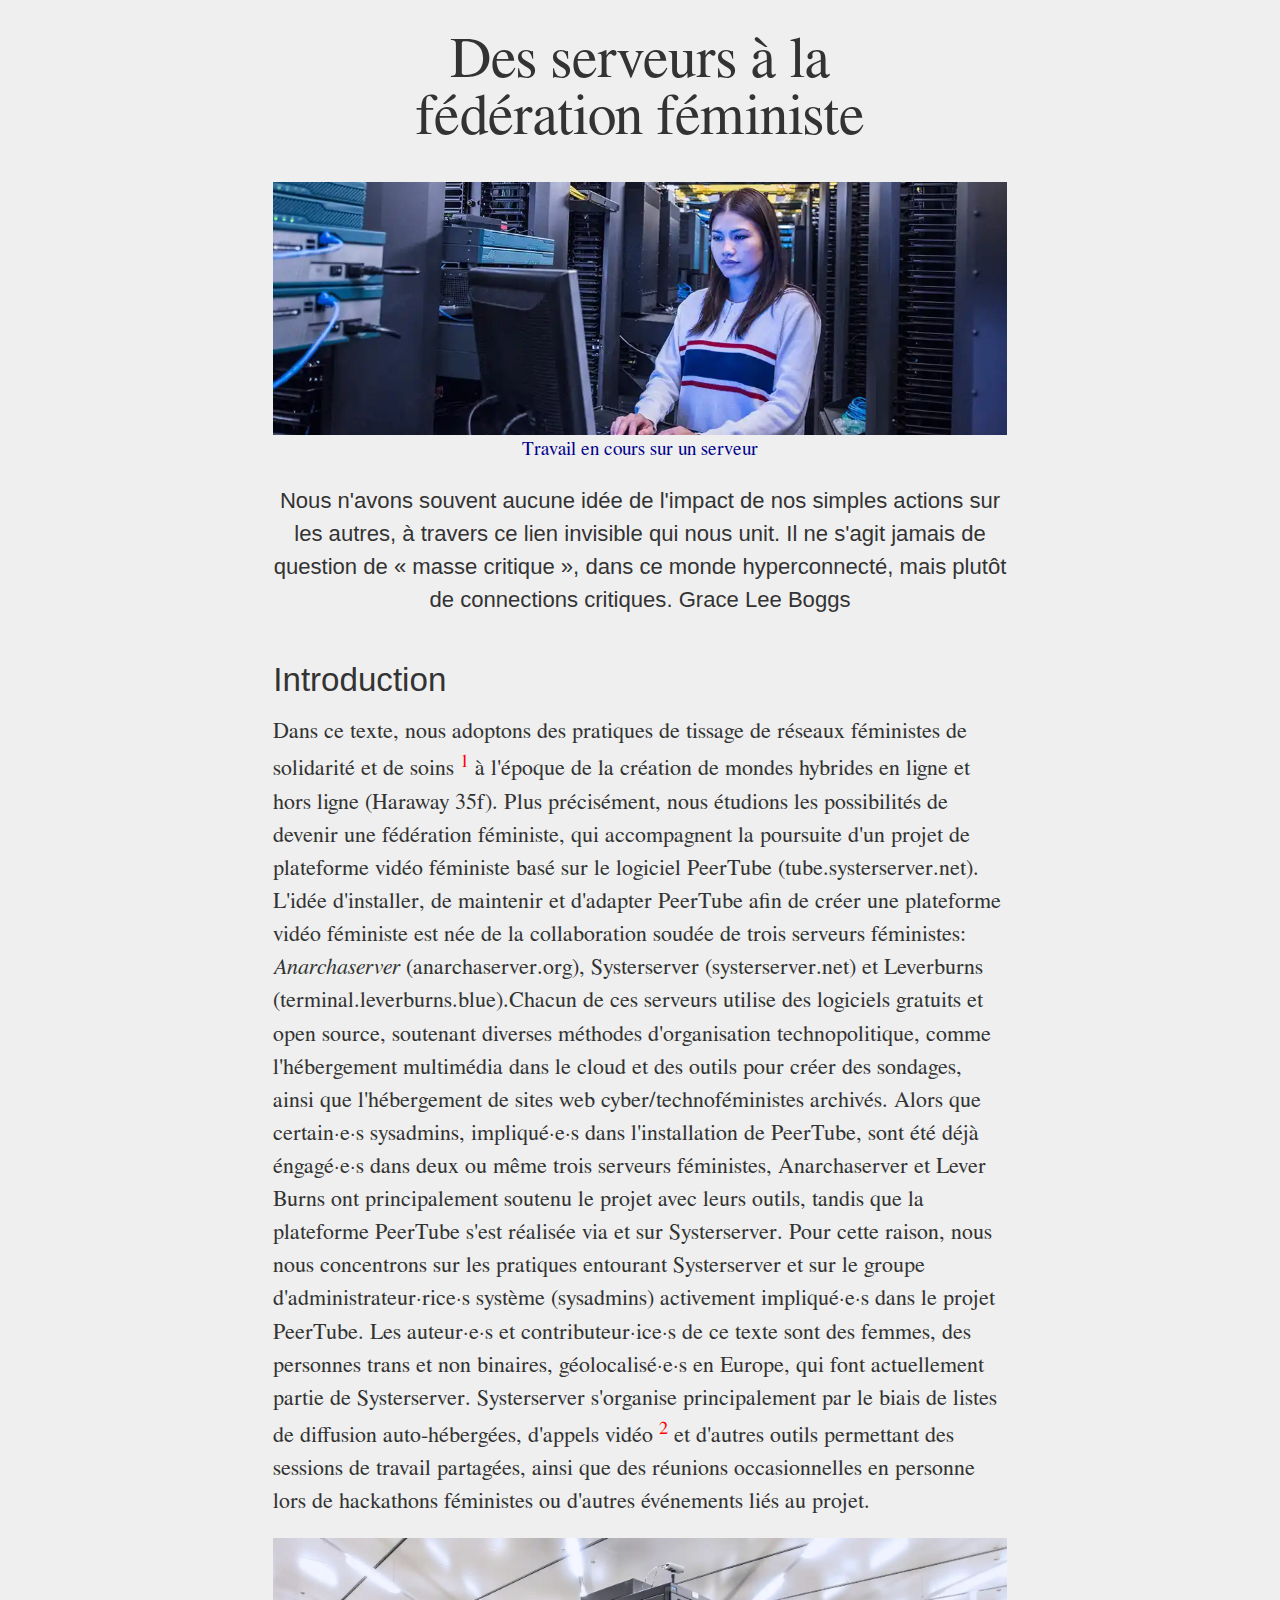
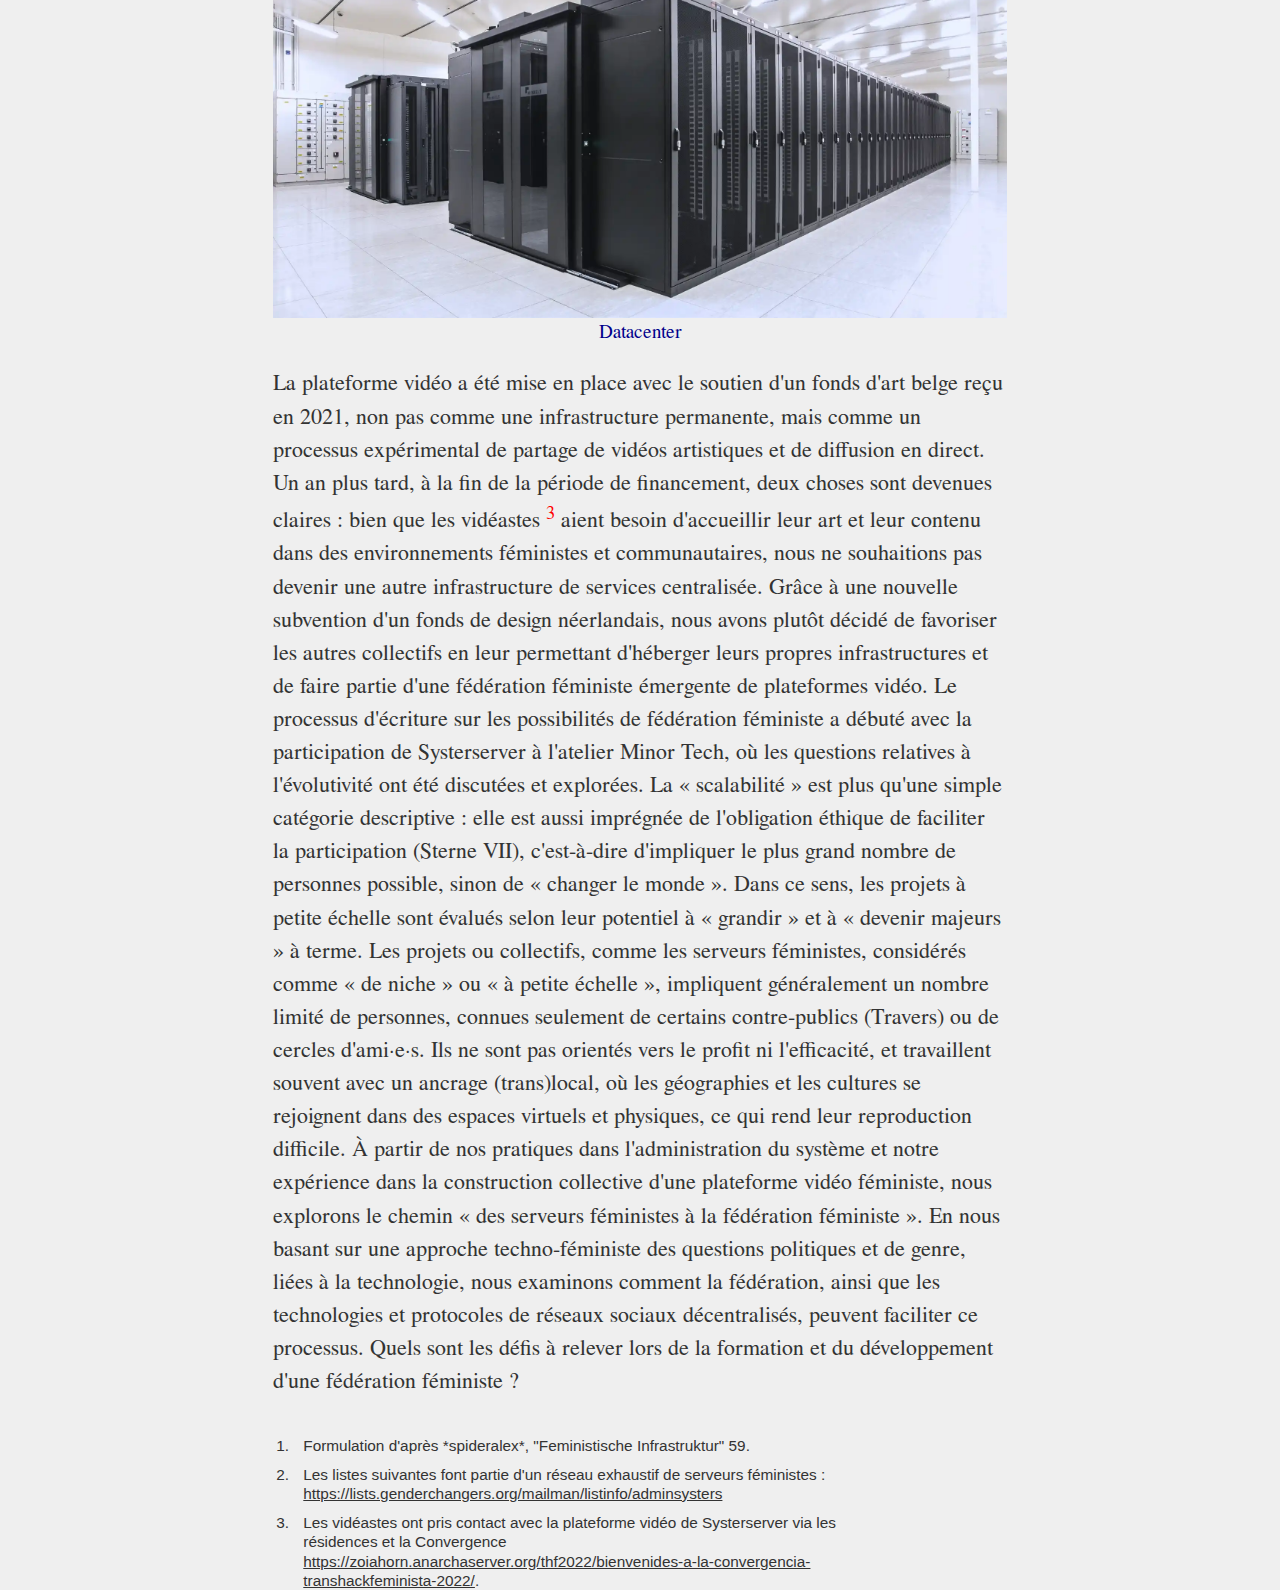
==== prenom_nom/index.html @ 923a3d10 "clean" ====
<!doctype html>
<html lang="fr">
<head>
    <meta charset="UTF-8">
    <meta http-equiv="X-UA-Compatible" content="IE=edge" />
    <meta name="viewport" content="width=device-width, initial-scale=1">
    <meta name="robots" content="index, follow" />
    <meta name="author" content="Author Name" />
    <meta name="description" content="This a boilerplate HTML template" />
    <meta name="keywords" content="boilerplate, html, website, development" />
    <title>Titre de mon mémoire</title>
    <link rel="stylesheet" href="assets/css/reset.css" />
    <link rel="stylesheet" href="assets/css/fonts.css" />
    <link rel="stylesheet" href="assets/css/style.css" />
    <link rel="stylesheet" href="assets/css/print.css" />
</head>
<body>

  <main id="main" role="main" class="container">
      <section id="header" class="header">
          <h1>Des serveurs  à la fédération féministe</h1>
          <figure>
              <img src="images/datacenter.webp" alt="Logo" />
              <figcaption>Travail en cours sur un serveur</figcaption>
          </figure>
          <p>
              Nous n'avons souvent aucune idée de l'impact de nos simples actions
              sur les autres, à travers ce lien invisible qui nous unit. Il ne s'agit
              jamais de question de « masse critique », dans ce monde hyperconnecté,
              mais plutôt de connections critiques. Grace Lee Boggs
          </p>
      </section>
      <section id="chapitre" class="chapitre">
          <h2>Introduction</h2>
          <p>Dans ce texte, nous adoptons des pratiques de tissage de réseaux
              féministes de solidarité et de soins <sup><a href="#fn:1">1</a></sup>
              à l'époque de la création de mondes hybrides en ligne et hors ligne
              (Haraway 35f). Plus précisément, nous étudions les possibilités de
              devenir une fédération féministe, qui accompagnent la poursuite d'un
              projet de plateforme vidéo féministe basé sur le logiciel PeerTube
              (tube.systerserver.net). L'idée d'installer, de maintenir et
              d'adapter PeerTube afin de créer une plateforme vidéo féministe est née
              de la collaboration soudée de trois serveurs féministes: <i>Anarchaserver</i>
              (anarchaserver.org), Systerserver (systerserver.net) et Leverburns
              (terminal.leverburns.blue).Chacun de ces serveurs utilise des logiciels
              gratuits et open source, soutenant diverses méthodes d'organisation
              technopolitique, comme l'hébergement multimédia dans le cloud et des
              outils pour créer des sondages, ainsi que l'hébergement de sites web
              cyber/technoféministes archivés. Alors que certain·e·s sysadmins,
              impliqué·e·s dans l'installation de PeerTube, sont été déjà éngagé·e·s
              dans deux ou même trois serveurs féministes, Anarchaserver et Lever
              Burns ont principalement soutenu le projet avec leurs outils, tandis que
              la plateforme PeerTube s'est réalisée via et sur Systerserver. Pour
              cette raison, nous nous concentrons sur les pratiques entourant
              Systerserver et sur le groupe d'administrateur·rice·s système
              (sysadmins) activement impliqué·e·s dans le projet PeerTube. Les
              auteur·e·s et contributeur·ice·s de ce texte sont des femmes, des
              personnes trans et non binaires, géolocalisé·e·s en Europe, qui font
              actuellement partie de Systerserver. Systerserver s'organise
              principalement par le biais de listes de diffusion auto-hébergées,
              d'appels vidéo <sup><a href="#fn:2">2</a></sup> et d'autres outils permettant des sessions de travail partagées, ainsi
              que des réunions occasionnelles en personne lors de hackathons
              féministes ou d'autres événements liés au projet.
          </p>
          <figure>
              <img src="images/datacenter2.webp" alt="Logo" />
              <figcaption>Datacenter</figcaption>
          </figure>
          <p>
              La plateforme vidéo a été mise en place avec le soutien d'un fonds d'art
              belge reçu en 2021, non pas comme une infrastructure permanente, mais
              comme un processus expérimental de partage de vidéos artistiques et de
              diffusion en direct. Un an plus tard, à la fin de la période de
              financement, deux choses sont devenues claires : bien que les vidéastes <sup><a href="#fn:3">3</a></sup>
              aient besoin d'accueillir leur art et leur contenu dans des
              environnements féministes et communautaires, nous ne souhaitions pas
              devenir une autre infrastructure de services centralisée. Grâce à une
              nouvelle subvention d'un fonds de design néerlandais, nous avons plutôt
              décidé de favoriser les autres collectifs en leur permettant d'héberger
              leurs propres infrastructures et de faire partie d'une fédération
              féministe émergente de plateformes vidéo. Le processus d'écriture sur
              les possibilités de fédération féministe a débuté avec la participation
              de Systerserver à l'atelier Minor Tech,
              où les questions relatives à l'évolutivité ont été discutées et
              explorées. La « scalabilité » est plus qu'une simple catégorie
              descriptive : elle est aussi imprégnée de l'obligation éthique de
              faciliter la participation (Sterne VII), c'est-à-dire d'impliquer le
              plus grand nombre de personnes possible, sinon de « changer le monde ».
              Dans ce sens, les projets à petite échelle sont évalués selon leur
              potentiel à « grandir » et à « devenir majeurs » à terme. Les projets ou
              collectifs, comme les serveurs féministes, considérés comme « de niche »
              ou « à petite échelle », impliquent généralement un nombre limité de
              personnes, connues seulement de certains contre-publics (Travers) ou de
              cercles d'ami·e·s. Ils ne sont pas orientés vers le profit ni
              l'efficacité, et travaillent souvent avec un ancrage (trans)local, où
              les géographies et les cultures se rejoignent dans des espaces virtuels
              et physiques, ce qui rend leur reproduction difficile. À partir de nos
              pratiques dans l'administration du système et notre expérience dans la
              construction collective d'une plateforme vidéo féministe, nous
              explorons le chemin « des serveurs féministes à la fédération féministe
              ». En nous basant sur une approche techno-féministe des questions
              politiques et de genre, liées à la technologie, nous examinons comment
              la fédération,
              ainsi que les technologies et protocoles de réseaux sociaux
              décentralisés, peuvent faciliter ce processus. Quels sont les défis à
              relever lors de la formation et du développement d'une fédération
              féministe ?
          </p>
      </section>
      <section id="notes" class="notes">
          <ol>
              <li id="fn:1">
                  <p>Formulation d'après *spideralex*, "Feministische Infrastruktur" 59.</p>
              </li>
              <li id="fn:2">
                  <p>Les listes suivantes font partie d'un réseau exhaustif de serveurs féministes : <a href="https://lists.genderchangers.org/mailman/listinfo/adminsysters" target="_blank">https://lists.genderchangers.org/mailman/listinfo/adminsysters</a>
                  </p>
              </li>
              <li id="fn:3">
                  <p>Les vidéastes ont pris contact avec la plateforme vidéo de Systerserver via les résidences et la Convergence <a href="https://zoiahorn.anarchaserver.org/thf2022/bienvenides-a-la-convergencia-transhackfeminista-2022/">https://zoiahorn.anarchaserver.org/thf2022/bienvenides-a-la-convergencia-transhackfeminista-2022/</a>.
                  </p>
              </li>
          </ol>
      </section>
  </main>

</body>
</html>
---- prenom_nom/assets/css/fonts.css ----
@font-face {
  font-family: FreeSerif;
  src: url("./fonts/FreeSerif.woff2") format('woff2');
  font-weight: normal;
}

@font-face {
  font-family: FreeSerif;
  src: url("./fonts/FreeSerifBold.woff2") format('woff2');
  font-weight: bold;
}

@font-face {
  font-family: FreeSerif;
  src: url("./fonts/FreeSerifItalic.woff2") format('woff2');
  font-weight: normal;
  font-style: italic;
}

@font-face {
  font-family: FreeSerif;
  src: url("./fonts/FreeSerifBoldItalic.woff2") format('woff2');
  font-weight: bold;
  font-style: italic;
}
---- prenom_nom/assets/css/style.css ----
@media screen {


    /* variables */
    :root {
        --padding: 1.5rem;
        --main-font-size: 1.2rem;
        --color-grey: #333;
        --color-light: #efefef;
        --color-text: var(--color-grey);
        --color-background: var(--color-light);
    }

    /* global */

    html {
        padding: var(--padding);
        margin: auto;
        color: var(--color-text);
        font-size: var(--main-font-size);
    }

    body {
        font-family: -apple-system, BlinkMacSystemFont, "Segoe UI", Roboto, Helvetica, Arial, sans-serif, "Apple Color Emoji", "Segoe UI Emoji", "Segoe UI Symbol";
        font-size: 115%;
        background-color: var(--color-background);
    }


    /* structure */
    .container {
        max-width: 60%;
        margin-left: auto;
        margin-right: auto;
    }

    /* images et légendes */
    .container figure {
        margin: 20px 0 20px 0;
    }

    .container figure figcaption {
        font-family: "FreeSerif", serif;
        font-size: 1rem;
        color: darkblue;
        text-align: center;
    }

    /* titre et résumé */
    .container .header {
        text-align: center;
        margin-bottom: 2rem;
    }

    .container .header h1 {
        font-family: "FreeSerif", serif;
        line-height: 1;
        font-size: 3rem;
        font-weight: normal;
        margin-bottom: 2rem;
    }

    /* corps du texte */
    .container .chapitre h2 {
        font-weight: normal;
        margin: 0 0 10px 0;
    }

    .container .chapitre p {
        font-family: "FreeSerif", serif;
    }

    .container .chapitre p i {
        font-style: italic;
    }

    .container .chapitre p strong {
        font-weight: bold;
    }

    .container .chapitre p sup {
        top: -0.5em;
    }

    .container .chapitre p sup a {
        color: red;
        text-decoration: none;
    }

    /* notes */
    .container .notes {
        margin: 2rem 0 0 0;
        width: 80%;
        font-size: 0.8rem;
        line-height: 1rem;
    }

    .container .notes ol {
        padding: 0 0 0 20px;
    }

    .container .notes ol li {
        padding: 0 0 0 10px;
        margin: 0 0 10px 0;
    }

    .container .notes ol li a {
        color: var(--color-text);
    }
}
---- prenom_nom/assets/css/print.css ----
@media print {

    /* règle pour la page */

    @page {
      margin: 20mm 10mm 20mm 10mm;
      size: 210mm 297mm;
    }

    @page {
        @top-center {
            content: "Des serveurs à la fédération féministe";
            height: 10mm;
            text-align: center;
            font-family: "FreeSerif";

        }

        @bottom-center {
            content: counter(page);
            height: 10mm;
            text-align: center;
            width: 10mm;
            font-family: "FreeSerif";
        }
    }

    /* global */

    html {
        padding: 0;
        margin: 0;
        font-size: 11pt;
        line-height: 1.5;
    }

    body {
        background-color: white;
        color: black;
        font-family: "FreeSerif";
        font-weight: normal;
    }

    /* général */

    #main {
        max-width: 100%;
    }

    #main figure {
        width: 100%;
        margin: 0;
        padding: 0;
    }

    #main figure figcaption {
        color: black;
        margin: 0 0 0 0;
        font-size: 9pt;
        text-align: center;
    }

    #main figure img {
        width: 100%;
    }

    /* header */

    #header {
        width: 100%;
        margin-top: 20mm;
        page-break-after: always;
    }

    #header h1 {
        font-size: 40pt;
        line-height: 0.9;
        font-weight: normal;
    }

    #header p {
        text-align: left;
        font-size: 25pt;
        line-height: 1.3;
        margin: 5mm 0 0 0;
        padding: 0;
    }

    /* chapitre */

    #chapitre h2  {
        font-size: 15pt;
        font-weight: normal;
        text-transform: uppercase;
        margin: 0 0 5mm 0;
    }

    #chapitre p {
        font-size: 13pt;
        line-height: 1.3;
        margin: 0;
        padding: 0;
    }

    #chapitre figure {
        margin: 10mm 0 10mm 0;
    }

    #chapitre sup {
        font-size: 8pt;
    }

    #chapitre sup a {
        color: black;
        text-decoration: none;
    }

    /* notes */

    #notes {
        margin: 10mm 0 10mm 0;
        padding: 0;
        width: 80%;
    }

    #notes ol {
        margin: 0;
        padding: 0;
    }

    #notes ol li {
        padding: 0 5mm 0 5mm;
        margin: 2mm 0 2mm 0;
        font-size: 9pt;
        line-height: 1;
    }

    #notes ol li p {
        margin: 0 0 3mm 0;
        padding: 0;
    }

    #notes ol li p a {
        color: black;
    }

}
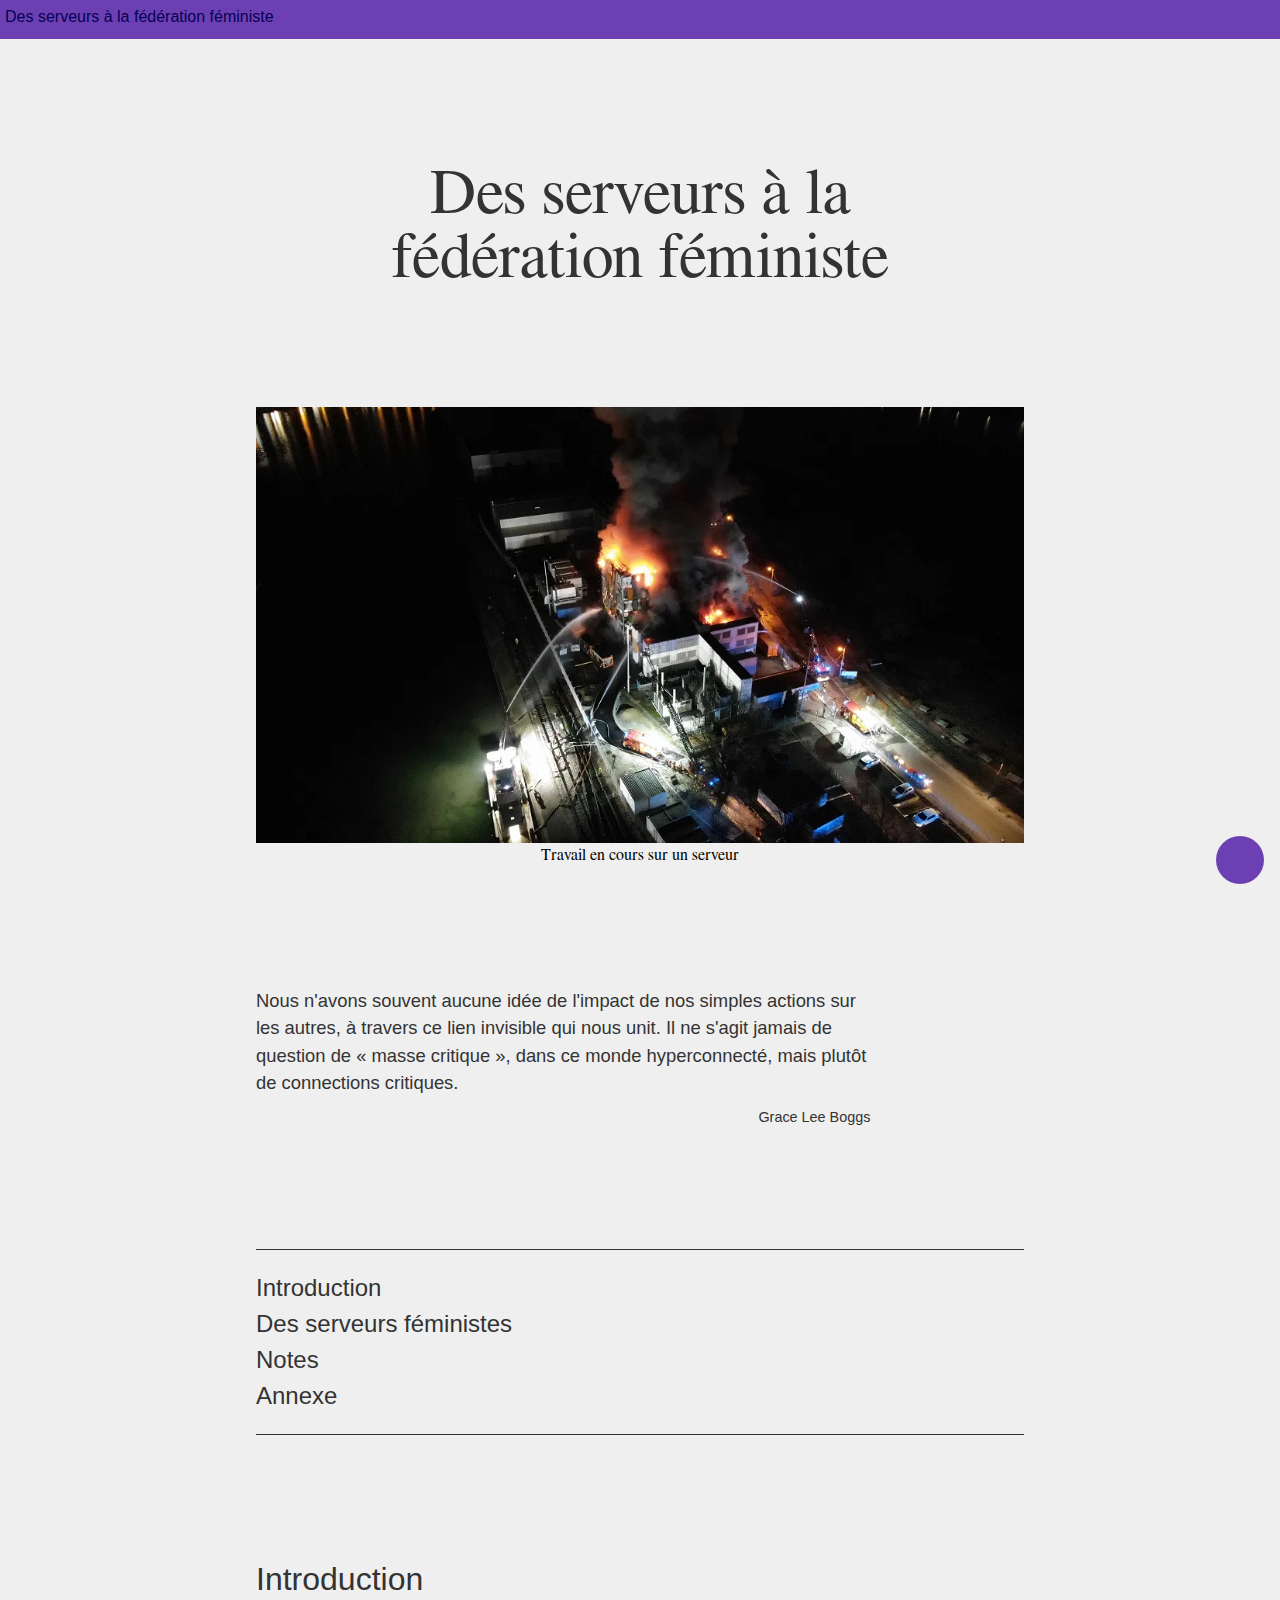
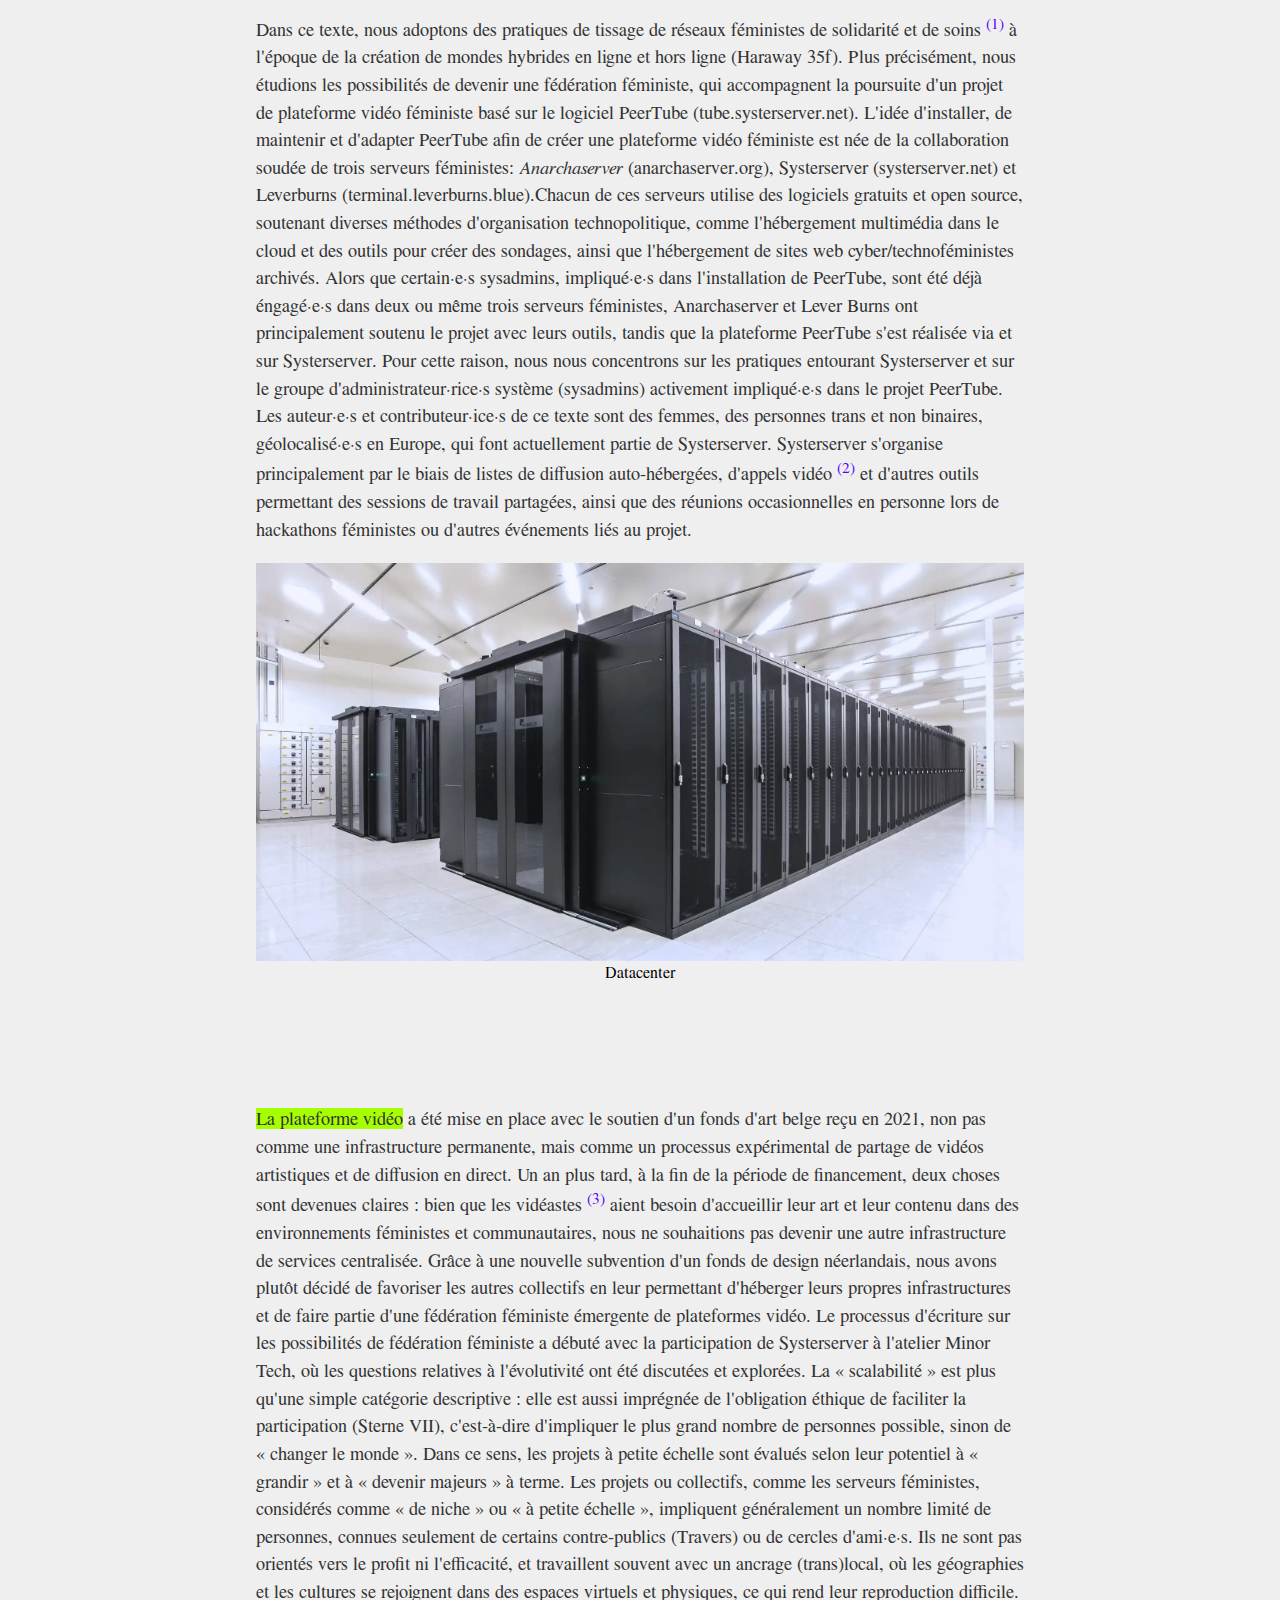
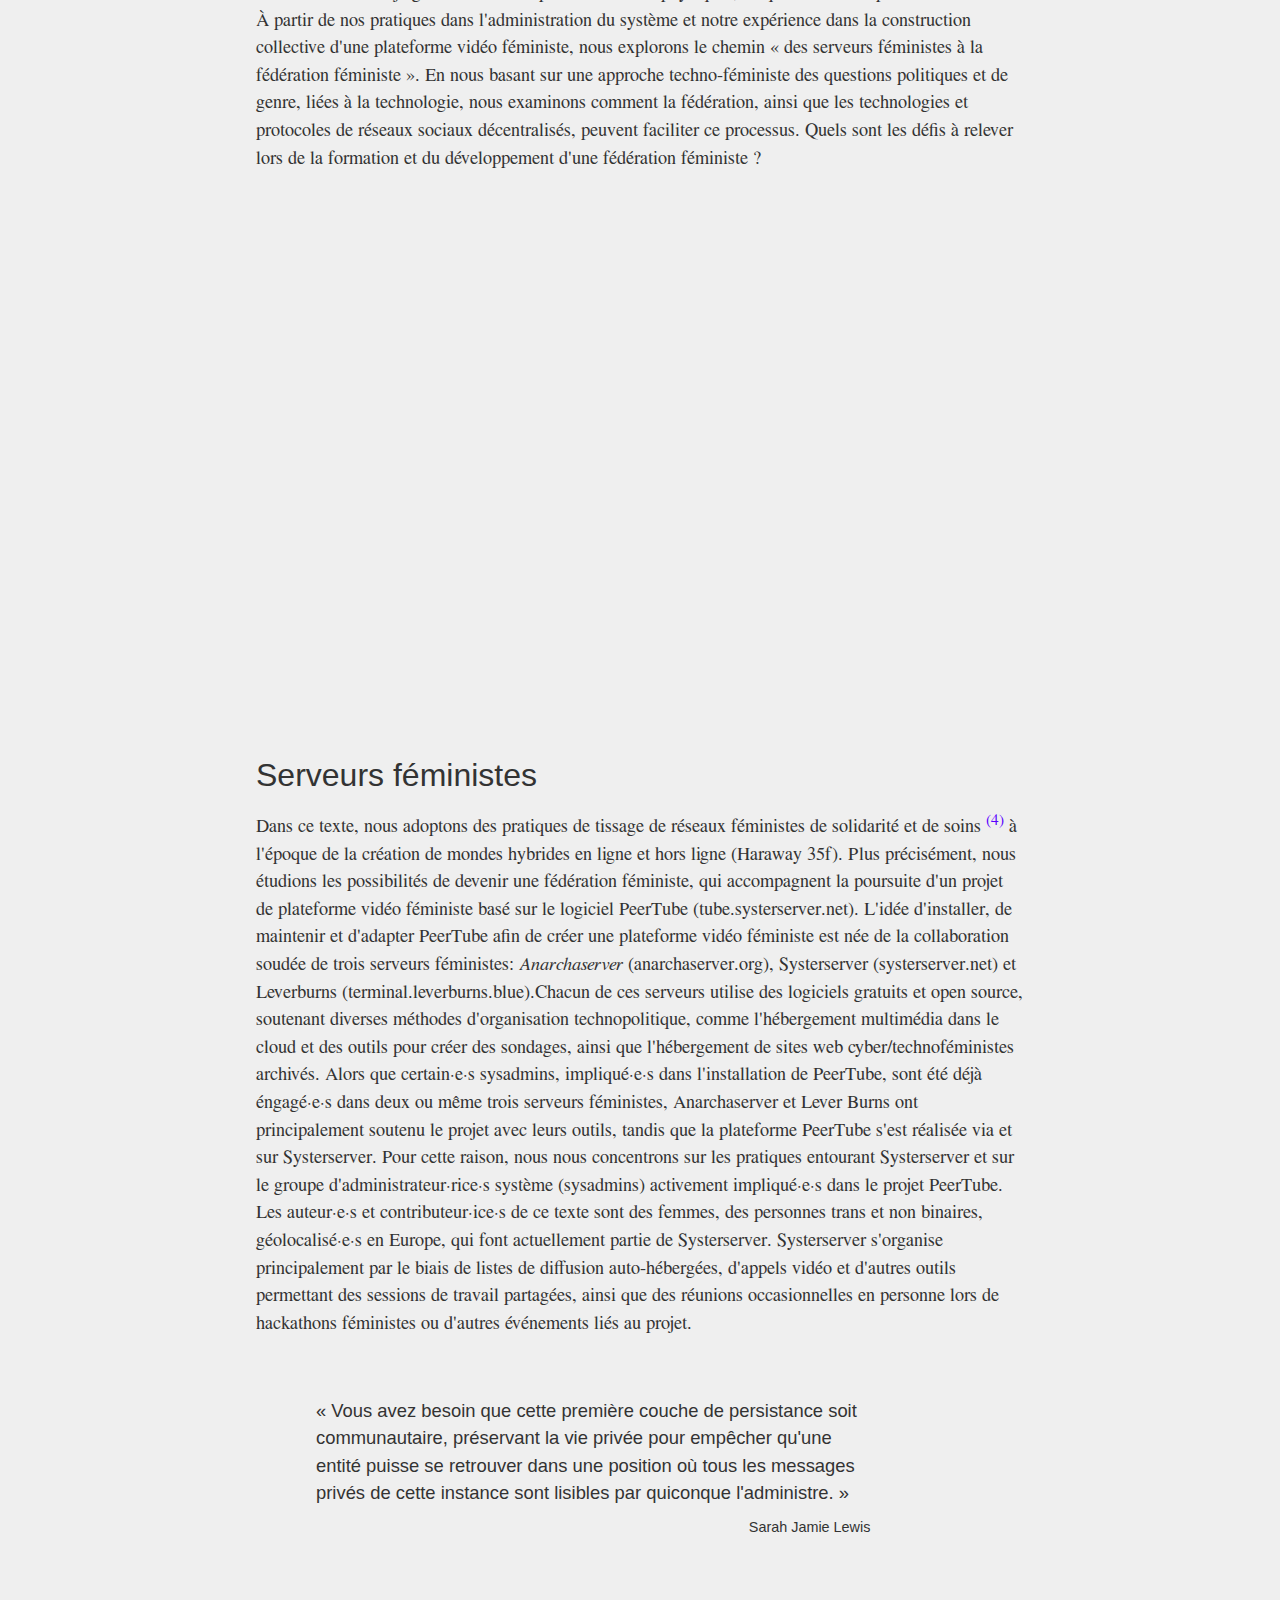
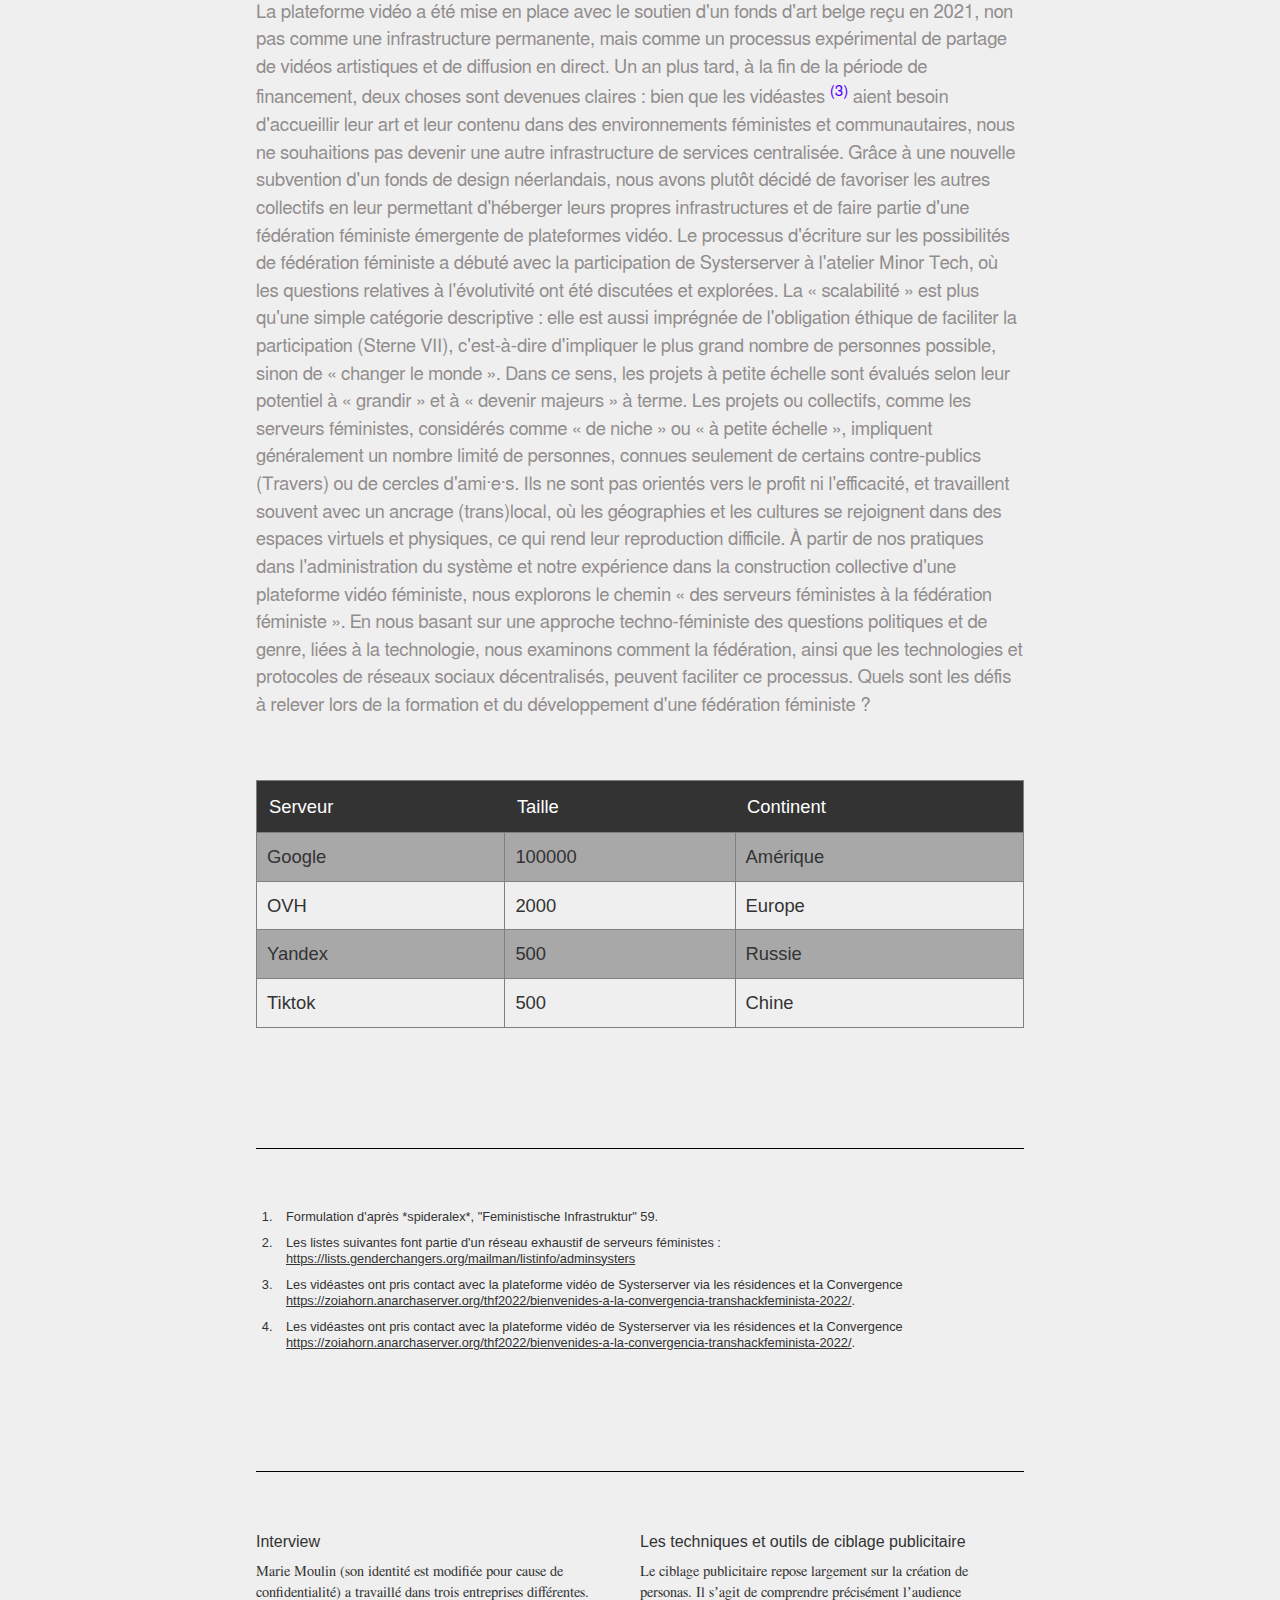
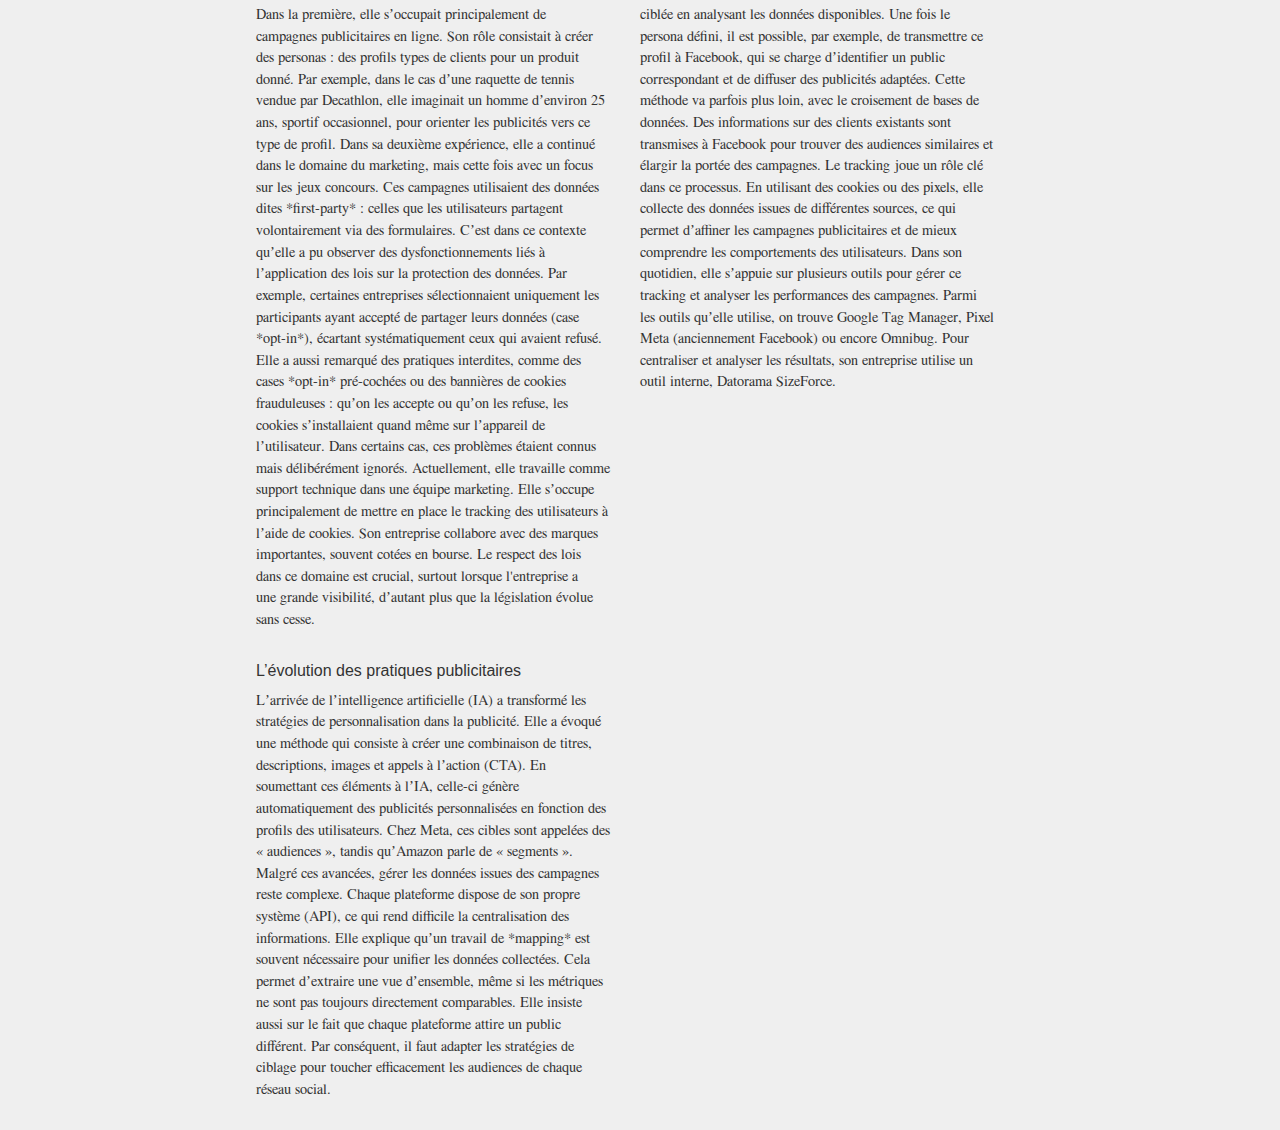
==== commit ccab3a8f: "ajout d'element de style" ====
--- a/prenom_nom/index.html
+++ b/prenom_nom/index.html
@@ -15,114 +15,312 @@
     <link rel="stylesheet" href="assets/css/print.css" />
 </head>
 <body>
-
+ 
+<header class="titre-fixe">
+    <h1>Des serveurs à la fédération féministe</h1>
+</header>
+    
   <main id="main" role="main" class="container">
-      <section id="header" class="header">
-          <h1>Des serveurs  à la fédération féministe</h1>
-          <figure>
-              <img src="images/datacenter.webp" alt="Logo" />
-              <figcaption>Travail en cours sur un serveur</figcaption>
-          </figure>
-          <p>
-              Nous n'avons souvent aucune idée de l'impact de nos simples actions
-              sur les autres, à travers ce lien invisible qui nous unit. Il ne s'agit
-              jamais de question de « masse critique », dans ce monde hyperconnecté,
-              mais plutôt de connections critiques. Grace Lee Boggs
-          </p>
-      </section>
-      <section id="chapitre" class="chapitre">
-          <h2>Introduction</h2>
-          <p>Dans ce texte, nous adoptons des pratiques de tissage de réseaux
-              féministes de solidarité et de soins <sup><a href="#fn:1">1</a></sup>
-              à l'époque de la création de mondes hybrides en ligne et hors ligne
-              (Haraway 35f). Plus précisément, nous étudions les possibilités de
-              devenir une fédération féministe, qui accompagnent la poursuite d'un
-              projet de plateforme vidéo féministe basé sur le logiciel PeerTube
-              (tube.systerserver.net). L'idée d'installer, de maintenir et
-              d'adapter PeerTube afin de créer une plateforme vidéo féministe est née
-              de la collaboration soudée de trois serveurs féministes: <i>Anarchaserver</i>
-              (anarchaserver.org), Systerserver (systerserver.net) et Leverburns
-              (terminal.leverburns.blue).Chacun de ces serveurs utilise des logiciels
-              gratuits et open source, soutenant diverses méthodes d'organisation
-              technopolitique, comme l'hébergement multimédia dans le cloud et des
-              outils pour créer des sondages, ainsi que l'hébergement de sites web
-              cyber/technoféministes archivés. Alors que certain·e·s sysadmins,
-              impliqué·e·s dans l'installation de PeerTube, sont été déjà éngagé·e·s
-              dans deux ou même trois serveurs féministes, Anarchaserver et Lever
-              Burns ont principalement soutenu le projet avec leurs outils, tandis que
-              la plateforme PeerTube s'est réalisée via et sur Systerserver. Pour
-              cette raison, nous nous concentrons sur les pratiques entourant
-              Systerserver et sur le groupe d'administrateur·rice·s système
-              (sysadmins) activement impliqué·e·s dans le projet PeerTube. Les
-              auteur·e·s et contributeur·ice·s de ce texte sont des femmes, des
-              personnes trans et non binaires, géolocalisé·e·s en Europe, qui font
-              actuellement partie de Systerserver. Systerserver s'organise
-              principalement par le biais de listes de diffusion auto-hébergées,
-              d'appels vidéo <sup><a href="#fn:2">2</a></sup> et d'autres outils permettant des sessions de travail partagées, ainsi
-              que des réunions occasionnelles en personne lors de hackathons
-              féministes ou d'autres événements liés au projet.
-          </p>
-          <figure>
-              <img src="images/datacenter2.webp" alt="Logo" />
-              <figcaption>Datacenter</figcaption>
-          </figure>
-          <p>
-              La plateforme vidéo a été mise en place avec le soutien d'un fonds d'art
-              belge reçu en 2021, non pas comme une infrastructure permanente, mais
-              comme un processus expérimental de partage de vidéos artistiques et de
-              diffusion en direct. Un an plus tard, à la fin de la période de
-              financement, deux choses sont devenues claires : bien que les vidéastes <sup><a href="#fn:3">3</a></sup>
-              aient besoin d'accueillir leur art et leur contenu dans des
-              environnements féministes et communautaires, nous ne souhaitions pas
-              devenir une autre infrastructure de services centralisée. Grâce à une
-              nouvelle subvention d'un fonds de design néerlandais, nous avons plutôt
-              décidé de favoriser les autres collectifs en leur permettant d'héberger
-              leurs propres infrastructures et de faire partie d'une fédération
-              féministe émergente de plateformes vidéo. Le processus d'écriture sur
-              les possibilités de fédération féministe a débuté avec la participation
-              de Systerserver à l'atelier Minor Tech,
-              où les questions relatives à l'évolutivité ont été discutées et
-              explorées. La « scalabilité » est plus qu'une simple catégorie
-              descriptive : elle est aussi imprégnée de l'obligation éthique de
-              faciliter la participation (Sterne VII), c'est-à-dire d'impliquer le
-              plus grand nombre de personnes possible, sinon de « changer le monde ».
-              Dans ce sens, les projets à petite échelle sont évalués selon leur
-              potentiel à « grandir » et à « devenir majeurs » à terme. Les projets ou
-              collectifs, comme les serveurs féministes, considérés comme « de niche »
-              ou « à petite échelle », impliquent généralement un nombre limité de
-              personnes, connues seulement de certains contre-publics (Travers) ou de
-              cercles d'ami·e·s. Ils ne sont pas orientés vers le profit ni
-              l'efficacité, et travaillent souvent avec un ancrage (trans)local, où
-              les géographies et les cultures se rejoignent dans des espaces virtuels
-              et physiques, ce qui rend leur reproduction difficile. À partir de nos
-              pratiques dans l'administration du système et notre expérience dans la
-              construction collective d'une plateforme vidéo féministe, nous
-              explorons le chemin « des serveurs féministes à la fédération féministe
-              ». En nous basant sur une approche techno-féministe des questions
-              politiques et de genre, liées à la technologie, nous examinons comment
-              la fédération,
-              ainsi que les technologies et protocoles de réseaux sociaux
-              décentralisés, peuvent faciliter ce processus. Quels sont les défis à
-              relever lors de la formation et du développement d'une fédération
-              féministe ?
-          </p>
-      </section>
-      <section id="notes" class="notes">
-          <ol>
-              <li id="fn:1">
-                  <p>Formulation d'après *spideralex*, "Feministische Infrastruktur" 59.</p>
-              </li>
-              <li id="fn:2">
-                  <p>Les listes suivantes font partie d'un réseau exhaustif de serveurs féministes : <a href="https://lists.genderchangers.org/mailman/listinfo/adminsysters" target="_blank">https://lists.genderchangers.org/mailman/listinfo/adminsysters</a>
-                  </p>
-              </li>
-              <li id="fn:3">
-                  <p>Les vidéastes ont pris contact avec la plateforme vidéo de Systerserver via les résidences et la Convergence <a href="https://zoiahorn.anarchaserver.org/thf2022/bienvenides-a-la-convergencia-transhackfeminista-2022/">https://zoiahorn.anarchaserver.org/thf2022/bienvenides-a-la-convergencia-transhackfeminista-2022/</a>.
-                  </p>
-              </li>
-          </ol>
-      </section>
+      
+
+    <section id="header" class="header">
+        
+        <h1>Des serveurs  à la fédération féministe</h1>
+
+        <figure>
+            <img src="images/datacenter.webp" alt="Logo" />
+            <figcaption>Travail en cours sur un serveur</figcaption>
+        </figure>
+        
+        <blockquote>
+            Nous n'avons souvent aucune idée de l'impact de nos simples actions
+            sur les autres, à travers ce lien invisible qui nous unit. Il ne s'agit
+            jamais de question de « masse critique », dans ce monde hyperconnecté,
+            mais plutôt de connections critiques.<br> 
+            <div class="signature">Grace Lee Boggs</div>
+        </blockquote>
+    
+    </section>
+
+    <ol class="sommaire">
+        <li>
+            <a href="#chapitre:1">
+            <span class="titre">Introduction</span>
+            </a>
+        </li>
+        <li>
+            <a href="#chapitre:2">
+                <span class="titre">Des serveurs féministes</span>
+            </a>
+        </li>
+        <li>
+            <a href="#notes">
+                <span class="titre">Notes</span>
+            </a>
+        </li>
+        <li>
+            <a href="#annexe">
+                <span class="titre">Annexe</span>
+            </a>
+        </li>
+
+    </ol>
+
+    <section id="chapitre:1" class="chapitre">
+    
+        <h2>Introduction</h2>
+    
+        <p>Dans ce texte, nous adoptons des pratiques de tissage de réseaux
+            féministes de solidarité et de soins <sup><a href="#fn:1">(1)</a></sup>
+            à l'époque de la création de mondes hybrides en ligne et hors ligne
+            (Haraway 35f). Plus précisément, nous étudions les possibilités de
+            devenir une fédération féministe, qui accompagnent la poursuite d'un
+            projet de plateforme vidéo féministe basé sur le logiciel PeerTube
+            (tube.systerserver.net). L'idée d'installer, de maintenir et
+            d'adapter PeerTube afin de créer une plateforme vidéo féministe est née
+            de la collaboration soudée de trois serveurs féministes: <i>Anarchaserver</i>
+            (anarchaserver.org), Systerserver (systerserver.net) et Leverburns
+            (terminal.leverburns.blue).Chacun de ces serveurs utilise des logiciels
+            gratuits et open source, soutenant diverses méthodes d'organisation
+            technopolitique, comme l'hébergement multimédia dans le cloud et des
+            outils pour créer des sondages, ainsi que l'hébergement de sites web
+            cyber/technoféministes archivés. Alors que certain·e·s sysadmins,
+            impliqué·e·s dans l'installation de PeerTube, sont été déjà éngagé·e·s
+            dans deux ou même trois serveurs féministes, Anarchaserver et Lever
+            Burns ont principalement soutenu le projet avec leurs outils, tandis que
+            la plateforme PeerTube s'est réalisée via et sur Systerserver. Pour
+            cette raison, nous nous concentrons sur les pratiques entourant
+            Systerserver et sur le groupe d'administrateur·rice·s système
+            (sysadmins) activement impliqué·e·s dans le projet PeerTube. Les
+            auteur·e·s et contributeur·ice·s de ce texte sont des femmes, des
+            personnes trans et non binaires, géolocalisé·e·s en Europe, qui font
+            actuellement partie de Systerserver. Systerserver s'organise
+            principalement par le biais de listes de diffusion auto-hébergées,
+            d'appels vidéo <sup><a href="#fn:2">(2)</a></sup> et d'autres outils permettant des sessions de travail partagées, ainsi
+            que des réunions occasionnelles en personne lors de hackathons
+            féministes ou d'autres événements liés au projet.
+        </p>
+
+        <figure>
+            <img src="images/datacenter2.webp" alt="datacenter" />
+            <figcaption>Datacenter</figcaption>
+        </figure>
+
+        <p>
+            <span class="definition">La plateforme vidéo</span>
+            <span class="hide">Systerserver s'organise principalement par le biais de listes de diffusion auto-hébergées</span> 
+            a été mise en place avec le soutien d'un fonds d'art
+            belge reçu en 2021, non pas comme une infrastructure permanente, mais
+            comme un processus expérimental de partage de vidéos artistiques et de
+            diffusion en direct. Un an plus tard, à la fin de la période de
+            financement, deux choses sont devenues claires : bien que les vidéastes <sup><a href="#fn:3">(3)</a></sup>
+            aient besoin d'accueillir leur art et leur contenu dans des
+            environnements féministes et communautaires, nous ne souhaitions pas
+            devenir une autre infrastructure de services centralisée. Grâce à une
+            nouvelle subvention d'un fonds de design néerlandais, nous avons plutôt
+            décidé de favoriser les autres collectifs en leur permettant d'héberger
+            leurs propres infrastructures et de faire partie d'une fédération
+            féministe émergente de plateformes vidéo. Le processus d'écriture sur
+            les possibilités de fédération féministe a débuté avec la participation
+            de Systerserver à l'atelier Minor Tech,
+            où les questions relatives à l'évolutivité ont été discutées et
+            explorées. La « scalabilité » est plus qu'une simple catégorie
+            descriptive : elle est aussi imprégnée de l'obligation éthique de
+            faciliter la participation (Sterne VII), c'est-à-dire d'impliquer le
+            plus grand nombre de personnes possible, sinon de « changer le monde ».
+            Dans ce sens, les projets à petite échelle sont évalués selon leur
+            potentiel à « grandir » et à « devenir majeurs » à terme. Les projets ou
+            collectifs, comme les serveurs féministes, considérés comme « de niche »
+            ou « à petite échelle », impliquent généralement un nombre limité de
+            personnes, connues seulement de certains contre-publics (Travers) ou de
+            cercles d'ami·e·s. Ils ne sont pas orientés vers le profit ni
+            l'efficacité, et travaillent souvent avec un ancrage (trans)local, où
+            les géographies et les cultures se rejoignent dans des espaces virtuels
+            et physiques, ce qui rend leur reproduction difficile. À partir de nos
+            pratiques dans l'administration du système et notre expérience dans la
+            construction collective d'une plateforme vidéo féministe, nous
+            explorons le chemin « des serveurs féministes à la fédération féministe
+            ». En nous basant sur une approche techno-féministe des questions
+            politiques et de genre, liées à la technologie, nous examinons comment
+            la fédération,
+            ainsi que les technologies et protocoles de réseaux sociaux
+            décentralisés, peuvent faciliter ce processus. Quels sont les défis à
+            relever lors de la formation et du développement d'une fédération
+            féministe ?
+        </p>
+
+        <div class="video-container">
+            <iframe src="https://www.youtube.com/embed/cXVteLWfzQg" frameborder="0" allowfullscreen class="video"></iframe>
+        </div>
+
+        
+
+    </section>
+
+    <section id="chapitre:2" class="chapitre">
+    
+        <h2>Serveurs féministes</h2>
+    
+        <p>Dans ce texte, nous adoptons des pratiques de tissage de réseaux
+            féministes de solidarité et de soins <sup><a href="#fn:4">(4)</a></sup>
+            à l'époque de la création de mondes hybrides en ligne et hors ligne
+            (Haraway 35f). Plus précisément, nous étudions les possibilités de
+            devenir une fédération féministe, qui accompagnent la poursuite d'un
+            projet de plateforme vidéo féministe basé sur le logiciel PeerTube
+            (tube.systerserver.net). L'idée d'installer, de maintenir et
+            d'adapter PeerTube afin de créer une plateforme vidéo féministe est née
+            de la collaboration soudée de trois serveurs féministes: <i>Anarchaserver</i>
+            (anarchaserver.org), Systerserver (systerserver.net) et Leverburns
+            (terminal.leverburns.blue).Chacun de ces serveurs utilise des logiciels
+            gratuits et open source, soutenant diverses méthodes d'organisation
+            technopolitique, comme l'hébergement multimédia dans le cloud et des
+            outils pour créer des sondages, ainsi que l'hébergement de sites web
+            cyber/technoféministes archivés. Alors que certain·e·s sysadmins,
+            impliqué·e·s dans l'installation de PeerTube, sont été déjà éngagé·e·s
+            dans deux ou même trois serveurs féministes, Anarchaserver et Lever
+            Burns ont principalement soutenu le projet avec leurs outils, tandis que
+            la plateforme PeerTube s'est réalisée via et sur Systerserver. Pour
+            cette raison, nous nous concentrons sur les pratiques entourant
+            Systerserver et sur le groupe d'administrateur·rice·s système
+            (sysadmins) activement impliqué·e·s dans le projet PeerTube. Les
+            auteur·e·s et contributeur·ice·s de ce texte sont des femmes, des
+            personnes trans et non binaires, géolocalisé·e·s en Europe, qui font
+            actuellement partie de Systerserver. Systerserver s'organise
+            principalement par le biais de listes de diffusion auto-hébergées,
+            d'appels vidéo et d'autres outils permettant des sessions de travail partagées, ainsi
+            que des réunions occasionnelles en personne lors de hackathons
+            féministes ou d'autres événements liés au projet.
+        </p>
+
+        <blockquote>    
+            « Vous avez besoin que cette première couche de persistance soit communautaire, 
+            préservant la vie privée pour empêcher qu'une entité puisse se retrouver dans une position 
+            où tous les messages privés de cette instance sont lisibles par quiconque l'administre. » <br> 
+            <div class="signature">Sarah Jamie Lewis</div>
+        </blockquote>
+
+        <p class="paragraphe">
+            La plateforme vidéo a été mise en place avec le soutien d'un fonds d'art
+            belge reçu en 2021, non pas comme une infrastructure permanente, mais
+            comme un processus expérimental de partage de vidéos artistiques et de
+            diffusion en direct. Un an plus tard, à la fin de la période de
+            financement, deux choses sont devenues claires : bien que les vidéastes <sup><a href="#fn:3">(3)</a></sup>
+            aient besoin d'accueillir leur art et leur contenu dans des
+            environnements féministes et communautaires, nous ne souhaitions pas
+            devenir une autre infrastructure de services centralisée. Grâce à une
+            nouvelle subvention d'un fonds de design néerlandais, nous avons plutôt
+            décidé de favoriser les autres collectifs en leur permettant d'héberger
+            leurs propres infrastructures et de faire partie d'une fédération
+            féministe émergente de plateformes vidéo. Le processus d'écriture sur
+            les possibilités de fédération féministe a débuté avec la participation
+            de Systerserver à l'atelier Minor Tech,
+            où les questions relatives à l'évolutivité ont été discutées et
+            explorées. La « scalabilité » est plus qu'une simple catégorie
+            descriptive : elle est aussi imprégnée de l'obligation éthique de
+            faciliter la participation (Sterne VII), c'est-à-dire d'impliquer le
+            plus grand nombre de personnes possible, sinon de « changer le monde ».
+            Dans ce sens, les projets à petite échelle sont évalués selon leur
+            potentiel à « grandir » et à « devenir majeurs » à terme. Les projets ou
+            collectifs, comme les serveurs féministes, considérés comme « de niche »
+            ou « à petite échelle », impliquent généralement un nombre limité de
+            personnes, connues seulement de certains contre-publics (Travers) ou de
+            cercles d'ami·e·s. Ils ne sont pas orientés vers le profit ni
+            l'efficacité, et travaillent souvent avec un ancrage (trans)local, où
+            les géographies et les cultures se rejoignent dans des espaces virtuels
+            et physiques, ce qui rend leur reproduction difficile. À partir de nos
+            pratiques dans l'administration du système et notre expérience dans la
+            construction collective d'une plateforme vidéo féministe, nous
+            explorons le chemin « des serveurs féministes à la fédération féministe
+            ». En nous basant sur une approche techno-féministe des questions
+            politiques et de genre, liées à la technologie, nous examinons comment
+            la fédération,
+            ainsi que les technologies et protocoles de réseaux sociaux
+            décentralisés, peuvent faciliter ce processus. Quels sont les défis à
+            relever lors de la formation et du développement d'une fédération
+            féministe ?
+        </p>
+
+    </section>
+
+    <table class="data">
+        <tr>
+            <th>Serveur</th>
+            <th>Taille</th>
+            <th>Continent</th>
+          </tr>
+          <tr>
+            <td>Google</td>
+            <td>100000</td>
+            <td>Amérique</td>
+          </tr>
+          <tr>
+            <td>OVH</td>
+            <td>2000</td>
+            <td>Europe</td>
+          </tr>
+          <tr>
+            <td>Yandex</td>
+            <td>500</td>
+            <td>Russie</td>
+          </tr>
+          <tr>
+            <td>Tiktok</td>
+            <td>500</td>
+            <td>Chine</td>
+          </tr>
+
+    </table>
+
+    <section id="notes" class="notes">
+        
+        <ol>
+            <li id="fn:1">
+                <p>Formulation d'après *spideralex*, "Feministische Infrastruktur" 59.</p>
+            </li>
+            <li id="fn:2">
+                <p>Les listes suivantes font partie d'un réseau exhaustif de serveurs féministes : <a href="https://lists.genderchangers.org/mailman/listinfo/adminsysters" target="_blank">https://lists.genderchangers.org/mailman/listinfo/adminsysters</a>
+                </p>
+            </li>
+            <li id="fn:3">
+                <p>Les vidéastes ont pris contact avec la plateforme vidéo de Systerserver via les résidences et la Convergence <a href="https://zoiahorn.anarchaserver.org/thf2022/bienvenides-a-la-convergencia-transhackfeminista-2022/">https://zoiahorn.anarchaserver.org/thf2022/bienvenides-a-la-convergencia-transhackfeminista-2022/</a>.
+                </p>
+            </li>
+            <li id="fn:4">
+                <p>Les vidéastes ont pris contact avec la plateforme vidéo de Systerserver via les résidences et la Convergence <a href="https://zoiahorn.anarchaserver.org/thf2022/bienvenides-a-la-convergencia-transhackfeminista-2022/">https://zoiahorn.anarchaserver.org/thf2022/bienvenides-a-la-convergencia-transhackfeminista-2022/</a>.
+                </p>
+            </li>
+        </ol>
+
+    </section>
+
+    <section id="annexe" class="annexe">
+        <article>
+            <h2>Interview</h2>
+            <p>Marie Moulin (son identité est modifiée pour cause de confidentialité) a travaillé dans trois entreprises différentes. Dans la première, elle s’occupait principalement de campagnes publicitaires en ligne. Son rôle consistait à créer des personas : des profils types de clients pour un produit donné. Par exemple, dans le cas d’une raquette de tennis vendue par Decathlon, elle imaginait un homme d’environ 25 ans, sportif occasionnel, pour orienter les publicités vers ce type de profil.
+            Dans sa deuxième expérience, elle a continué dans le domaine du marketing, mais cette fois avec un focus sur les jeux concours. Ces campagnes utilisaient des données dites *first-party* : celles que les utilisateurs partagent volontairement via des formulaires. C’est dans ce contexte qu’elle a pu observer des dysfonctionnements liés à l’application des lois sur la protection des données. Par exemple, certaines entreprises sélectionnaient uniquement les participants ayant accepté de partager leurs données (case *opt-in*), écartant systématiquement ceux qui avaient refusé. Elle a aussi remarqué des pratiques interdites, comme des cases *opt-in* pré-cochées ou des bannières de cookies frauduleuses : qu’on les accepte ou qu’on les refuse, les cookies s’installaient quand même sur l’appareil de l’utilisateur. Dans certains cas, ces problèmes étaient connus mais délibérément ignorés.
+            Actuellement, elle travaille comme support technique dans une équipe marketing. Elle s’occupe principalement de mettre en place le tracking des utilisateurs à l’aide de cookies. Son entreprise collabore avec des marques importantes, souvent cotées en bourse. Le respect des lois dans ce domaine est crucial, surtout lorsque l'entreprise a une grande visibilité, d’autant plus que la législation évolue sans cesse.
+            </p>
+        </article>
+
+        <article>   
+            <h2>Les techniques et outils de ciblage publicitaire</h2>
+            <p>Le ciblage publicitaire repose largement sur la création de personas. Il s’agit de comprendre précisément l’audience ciblée en analysant les données disponibles. Une fois le persona défini, il est possible, par exemple, de transmettre ce profil à Facebook, qui se charge d’identifier un public correspondant et de diffuser des publicités adaptées. Cette méthode va parfois plus loin, avec le croisement de bases de données. Des informations sur des clients existants sont transmises à Facebook pour trouver des audiences similaires et élargir la portée des campagnes.
+            Le tracking joue un rôle clé dans ce processus. En utilisant des cookies ou des pixels, elle collecte des données issues de différentes sources, ce qui permet d’affiner les campagnes publicitaires et de mieux comprendre les comportements des utilisateurs.
+            Dans son quotidien, elle s’appuie sur plusieurs outils pour gérer ce tracking et analyser les performances des campagnes. Parmi les outils qu’elle utilise, on trouve Google Tag Manager, Pixel Meta (anciennement Facebook) ou encore Omnibug. Pour centraliser et analyser les résultats, son entreprise utilise un outil interne, Datorama SizeForce.
+            </p>
+        </article>
+
+        <article>
+            <h2>L’évolution des pratiques publicitaires</h2>
+            <p>L’arrivée de l’intelligence artificielle (IA) a transformé les stratégies de personnalisation dans la publicité. Elle a évoqué une méthode qui consiste à créer une combinaison de titres, descriptions, images et appels à l’action (CTA). En soumettant ces éléments à l’IA, celle-ci génère automatiquement des publicités personnalisées en fonction des profils des utilisateurs. Chez Meta, ces cibles sont appelées des « audiences », tandis qu’Amazon parle de « segments ».
+            Malgré ces avancées, gérer les données issues des campagnes reste complexe. Chaque plateforme dispose de son propre système (API), ce qui rend difficile la centralisation des informations. Elle explique qu’un travail de *mapping* est souvent nécessaire pour unifier les données collectées. Cela permet d’extraire une vue d’ensemble, même si les métriques ne sont pas toujours directement comparables.
+            Elle insiste aussi sur le fait que chaque plateforme attire un public différent. Par conséquent, il faut adapter les stratégies de ciblage pour toucher efficacement les audiences de chaque réseau social.</p>
+        </article>
+    </section>
+
   </main>
+
+  <a href='#' class="bouton-top" title="scroll to top"></a>
 
 </body>
 </html>
--- a/prenom_nom/assets/css/style.css
+++ b/prenom_nom/assets/css/style.css
@@ -4,17 +4,19 @@
     /* variables */
     :root {
         --padding: 1.5rem;
-        --main-font-size: 1.2rem;
+        --main-font-size: 1rem;
         --color-grey: #333;
         --color-light: #efefef;
         --color-text: var(--color-grey);
         --color-background: var(--color-light);
+        --color-btn: rgb(108, 64, 179);
+        scroll-behavior: smooth;
     }
 
     /* global */
 
     html {
-        padding: var(--padding);
+        padding: 0;
         margin: auto;
         color: var(--color-text);
         font-size: var(--main-font-size);
@@ -24,29 +26,47 @@
         font-family: -apple-system, BlinkMacSystemFont, "Segoe UI", Roboto, Helvetica, Arial, sans-serif, "Apple Color Emoji", "Segoe UI Emoji", "Segoe UI Symbol";
         font-size: 115%;
         background-color: var(--color-background);
-    }
-
+        width: 100vw;
+        height: 100vh;
+    }
+
+    /* titre fixe */
+    .titre-fixe {
+        position: sticky;
+        top: 0;
+        background-color: var(--color-btn);
+        width: 100%;
+        padding: 5px 0 10px 5px;
+    }
+    
+    .titre-fixe h1 {
+        font-size: 1rem;
+        font-weight: normal;
+        color: rgb(6, 0, 83)
+    }
 
     /* structure */
     .container {
         max-width: 60%;
         margin-left: auto;
         margin-right: auto;
-    }
+        margin-bottom: 200px;
+    }
+
 
     /* images et légendes */
     .container figure {
-        margin: 20px 0 20px 0;
+        margin: 20px 0 120px 0;
     }
 
     .container figure figcaption {
         font-family: "FreeSerif", serif;
         font-size: 1rem;
-        color: darkblue;
+        color: black;
         text-align: center;
     }
 
-    /* titre et résumé */
+    /* chapeau */
     .container .header {
         text-align: center;
         margin-bottom: 2rem;
@@ -55,19 +75,63 @@
     .container .header h1 {
         font-family: "FreeSerif", serif;
         line-height: 1;
-        font-size: 3rem;
-        font-weight: normal;
-        margin-bottom: 2rem;
+        font-size: 4rem;
+        font-weight: normal;
+        margin: 120px 0 120px 0;
+    }
+
+    /* citation chapeau */
+    .container .header blockquote {
+        text-align: left;
+        width: 80%;
+    }
+
+    .container .header blockquote .signature {
+        text-align: right;
+        margin: 10px 0 0 0;
+        font-size: 0.9rem;
+    }
+
+    /* table des matières */
+
+    .container .sommaire {
+        list-style-type: none;
+        padding-inline-start: 2ch;
+        padding: 0;
+        font-size: 1.5rem;
+        border-bottom: 1px solid var(--color-text);
+        border-top: 1px solid var(--color-text);
+        margin: 120px 0 120px 0;
+        padding: 20px 0 20px 0;
+    }
+
+    .container .sommaire a {
+        text-decoration: none;
+        color: var(--color-text);
+    }
+
+    .container .sommaire a:hover {
+        text-decoration: wavy underline;
+        text-decoration-thickness: 1px;
     }
 
     /* corps du texte */
+
+    .container .chapitre {
+        margin: 0 0 20px 0;
+    }
+
     .container .chapitre h2 {
         font-weight: normal;
         margin: 0 0 10px 0;
-    }
+        font-size: 2rem;
+    }
+
+    /* paragraphe */
 
     .container .chapitre p {
         font-family: "FreeSerif", serif;
+        margin: 0 0 20px 0;
     }
 
     .container .chapitre p i {
@@ -78,21 +142,106 @@
         font-weight: bold;
     }
 
+    /* appel de note */
     .container .chapitre p sup {
         top: -0.5em;
     }
 
     .container .chapitre p sup a {
-        color: red;
+        color: rgb(89, 0, 255);
         text-decoration: none;
+    }
+
+    .container .chapitre p sup a:hover {
+        color: rgb(218, 17, 17);
+    }
+
+    /* definition */
+    .container .chapitre p .definition {
+        background-color: rgb(166, 255, 0);
+        cursor: pointer;
+        position: relative;
+    }
+
+    .container .chapitre p .hide {
+        display: none;
+    }
+
+    .container .chapitre p .definition:hover + .hide {
+        display: block;
+        position: absolute;
+        font-family: "Freesans", sans-serif;
+        background-color: rgb(154, 119, 194);
+        font-size: 0.8rem;
+        line-height: 1.2;
+        width: 100px;
+        padding: 5px;
+        transform: translate(-120px, -25px);
+    }
+
+    /* second paragraphe */
+    .container .chapitre .paragraphe {
+        font-family: "FreeSans", sans-serif;
+        color: rgb(145, 141, 141);
+    }
+
+    /* citation */
+    .container .chapitre blockquote {
+        margin: 60px 0 60px 0;
+        padding: 0 0 0 60px;
+        width: 80%;
+    }
+
+    .container .chapitre blockquote .signature {
+        font-size: 0.9rem;
+        text-align: right;
+        margin: 10px 0 0 0;
+    }
+
+
+    /* video */
+    .container .chapitre .video-container {
+        margin: 20px 0 120px 0;
+    }
+
+    .container .chapitre .video {
+        aspect-ratio: 16 / 9;
+        width: 100%;
+    }
+
+    /* table */
+
+    .data {
+        width: 100%;
+        border-collapse: collapse;
+        margin: 60px 0 120px 0;
+    }
+
+    .data td, .data tr {
+        padding: 10px;
+        border: 1px solid grey;
+    }
+
+    .data tr:nth-child(even) {
+        background-color: rgb(168, 168, 168);
+    }
+
+    .data th {
+        background-color: var(--color-grey);
+        color: white;
+        font-weight: normal;
+        padding: 12px;
+        text-align: left;
     }
 
     /* notes */
     .container .notes {
-        margin: 2rem 0 0 0;
-        width: 80%;
+        margin: 60px 0 0 0;
+        padding: 60px 0 0 0;
+        width: 100%;
         font-size: 0.8rem;
         line-height: 1rem;
+        border-top: 1px solid black;
     }
 
     .container .notes ol {
@@ -107,4 +256,56 @@
     .container .notes ol li a {
         color: var(--color-text);
     }
+
+    /* annexe */
+
+    .container .annexe {
+        display: flex;
+        width: 100%;
+        flex-direction: row;
+        flex-wrap: wrap;
+        margin: 120px 0 0 0;
+        border-top: 1px solid black;
+        padding: 60px 0 0 0;
+    }
+
+    .container .annexe article {
+        flex: 1 0 50%;
+        margin: 0 0 30px 0;
+        padding: 0 30px 0 0;
+    }
+
+    .container .annexe article:last-child {
+        flex: 0 1 50%;
+    }
+
+    .container .annexe article h2 {
+        font-size: 1rem;
+        font-weight: normal;
+        margin: 0 0 10px 0;
+        line-height: 1.2;
+    }
+
+    .container .annexe article p {
+        font-family: "Freeserif", serif;
+        font-size: 0.9rem;
+    }
+
+    /* bouton pour remonter la page */
+
+    .bouton-top {
+        position: fixed;
+        right: 1rem;
+        bottom: 1rem;
+        width: 3rem;
+        height: 3rem;
+        border-radius: 50%;
+        background-color: var(--color-btn);
+
+    }
+
+    .bouton-top:hover {
+        background-color: var(--color-grey);
+    }
+
 }
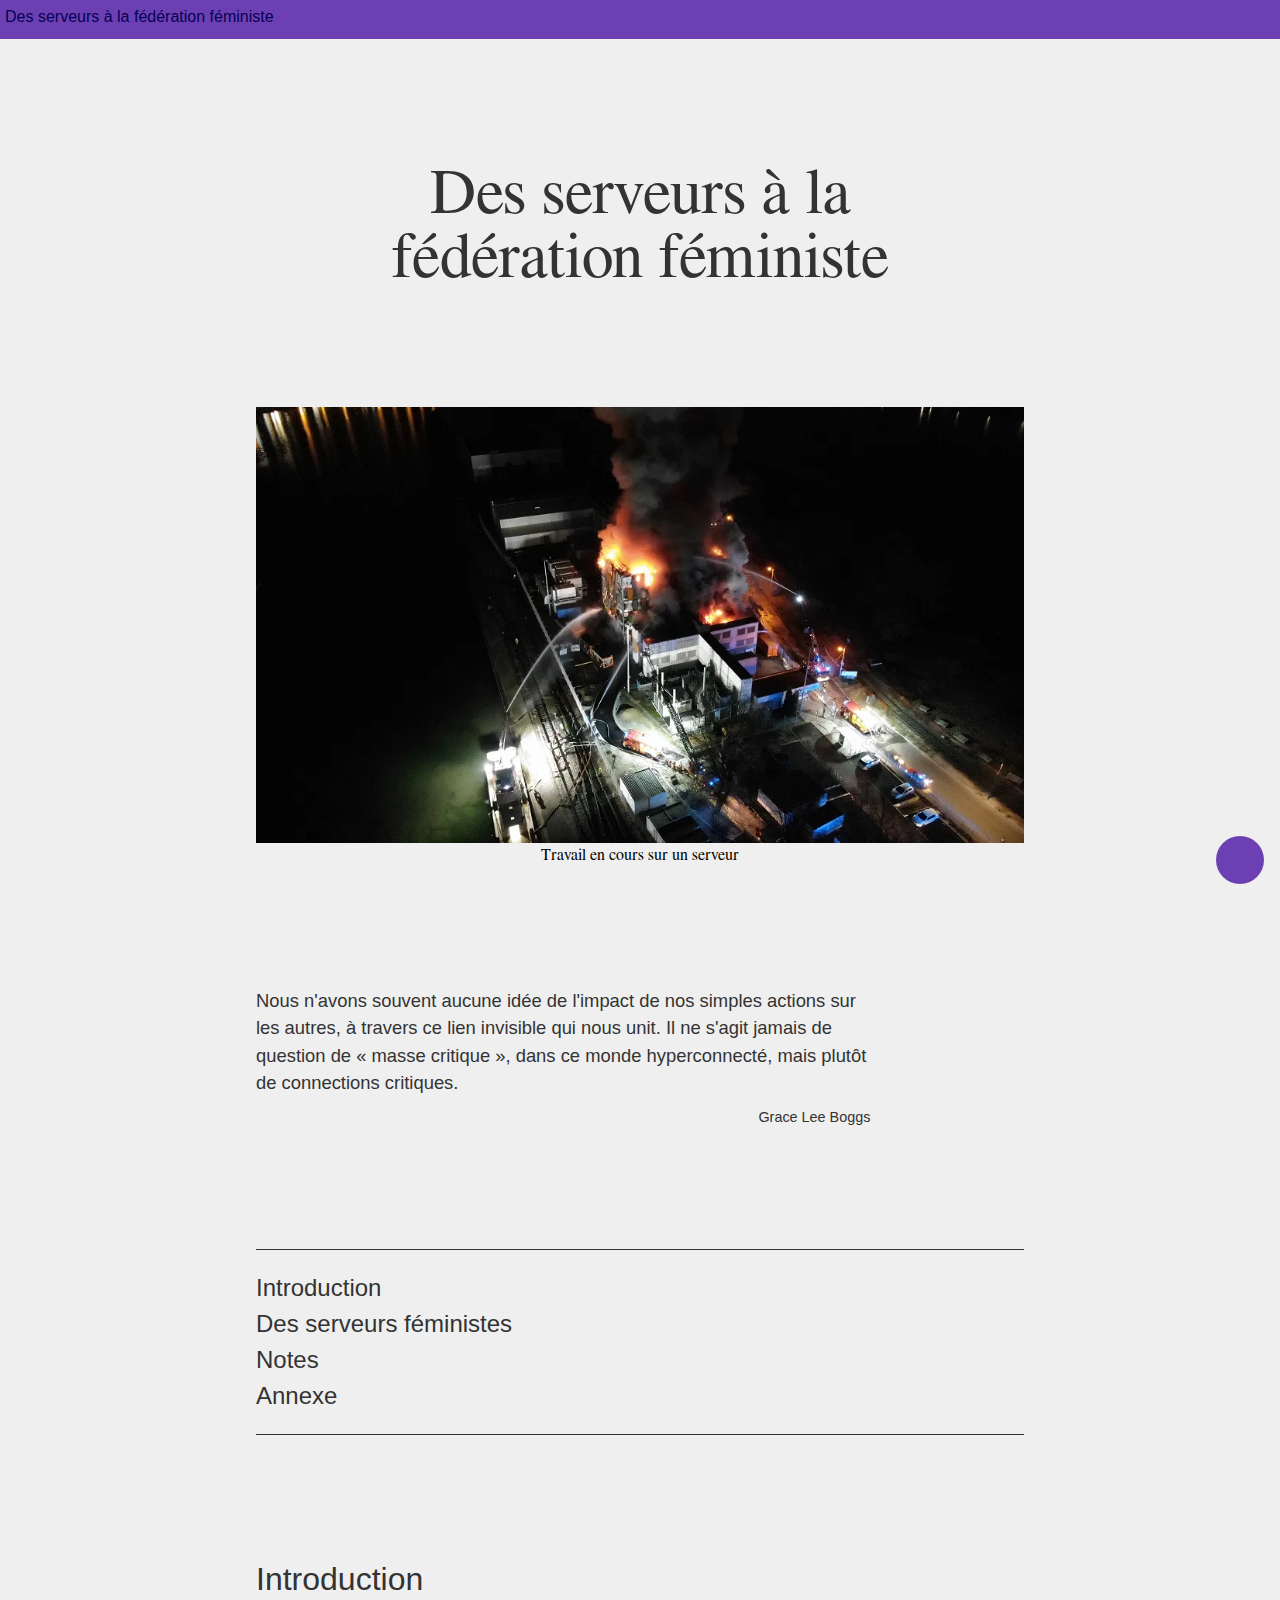
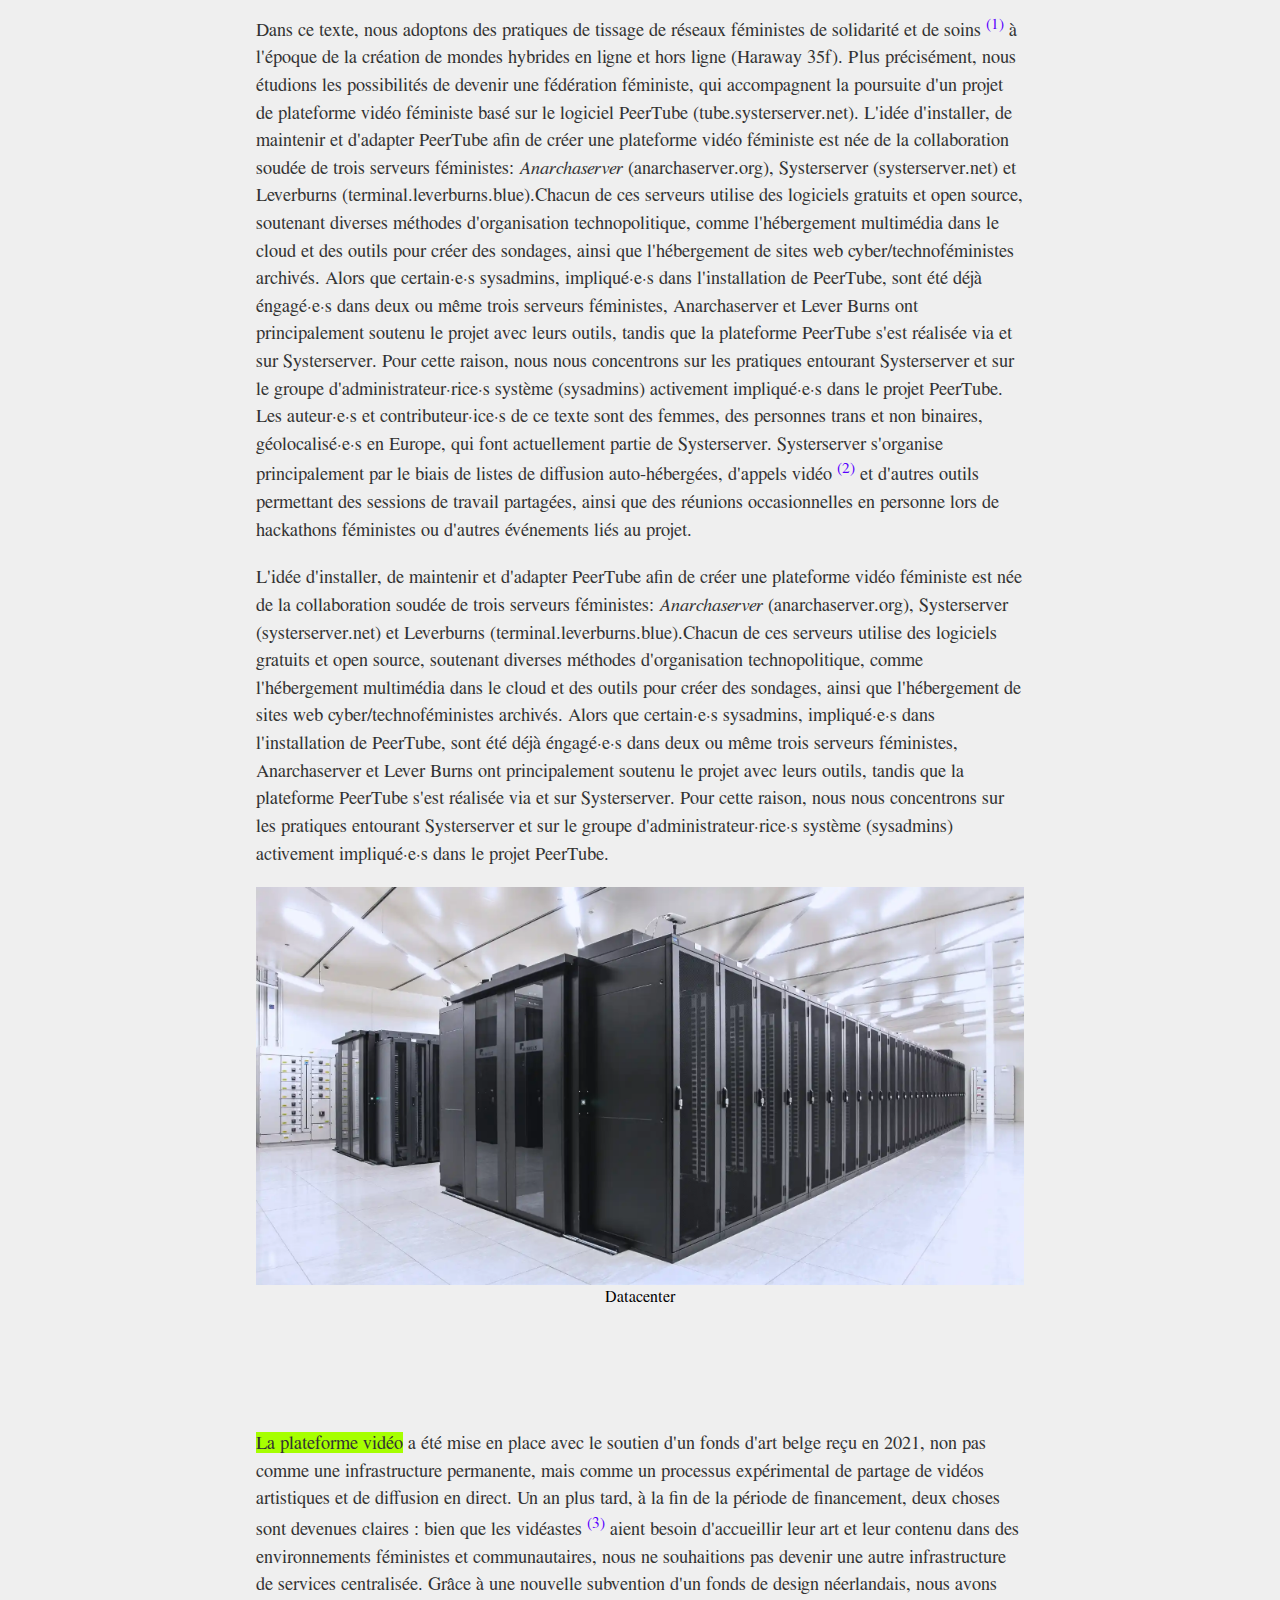
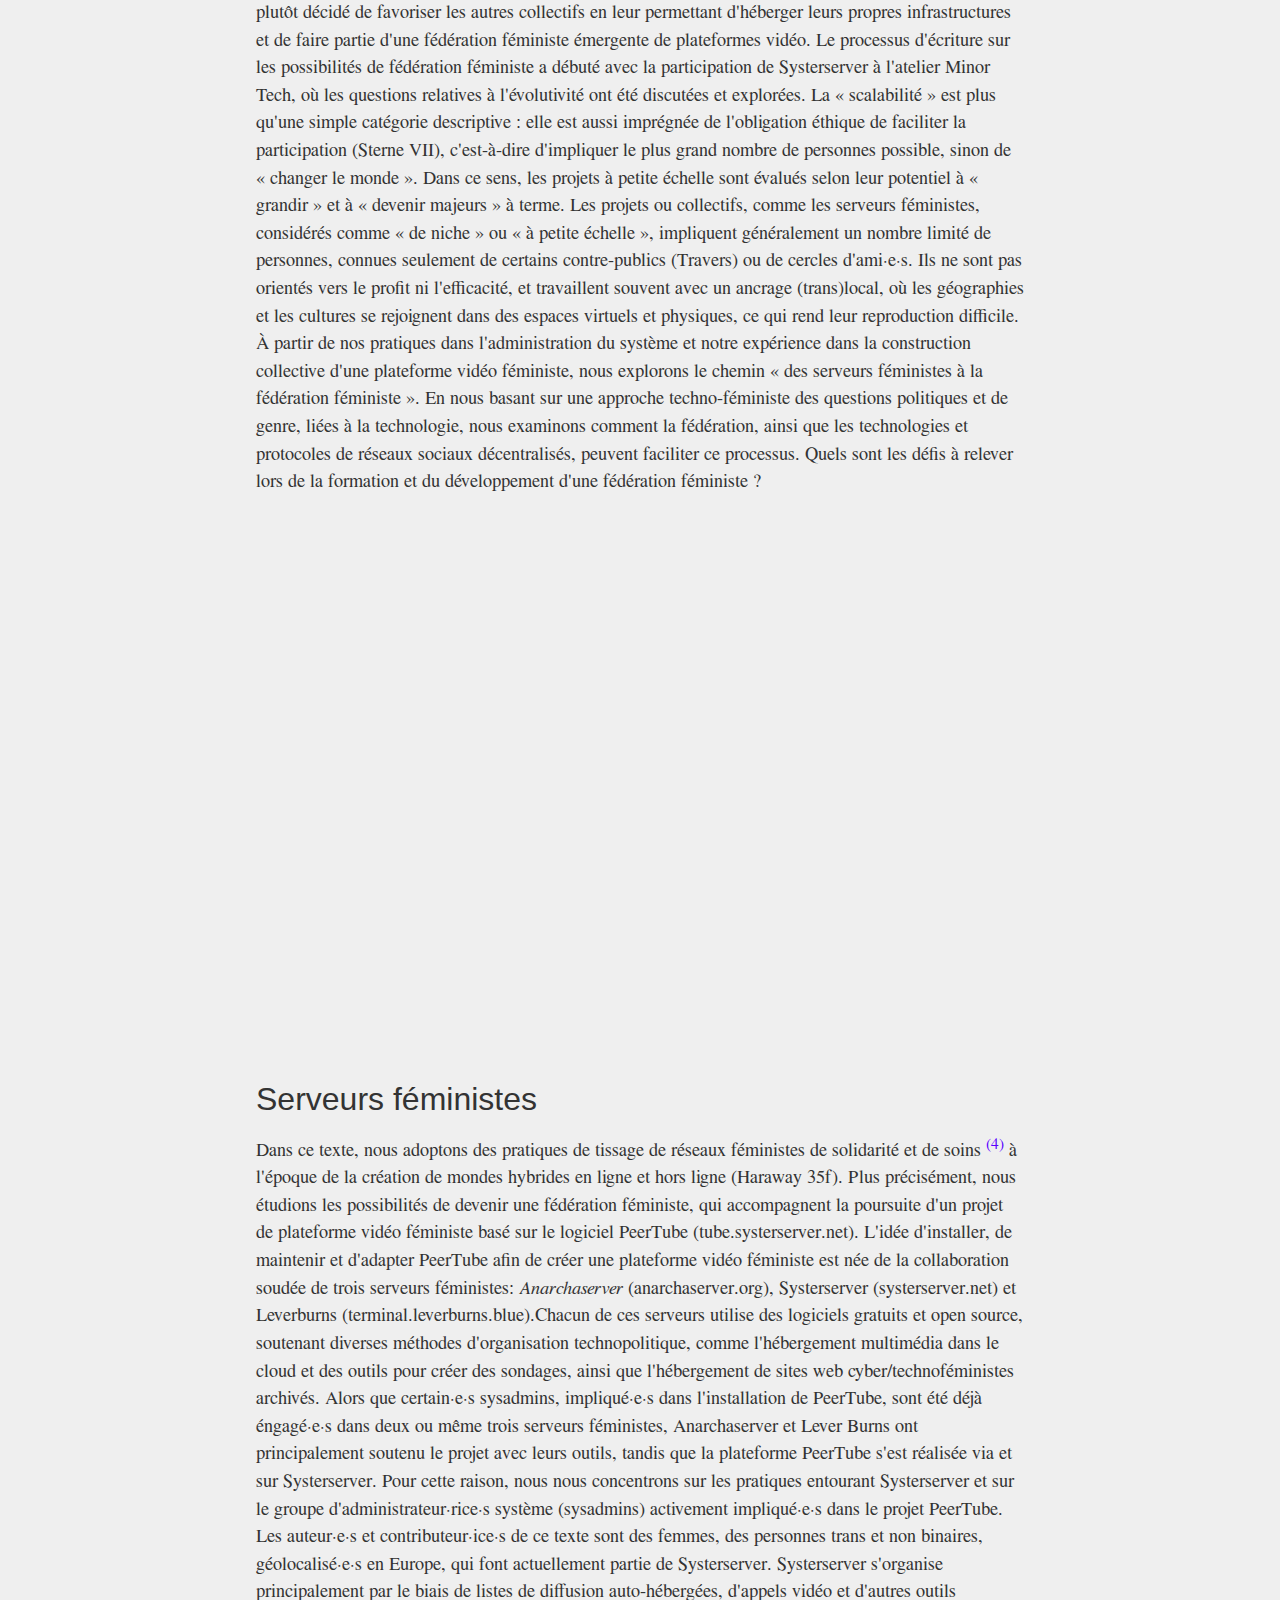
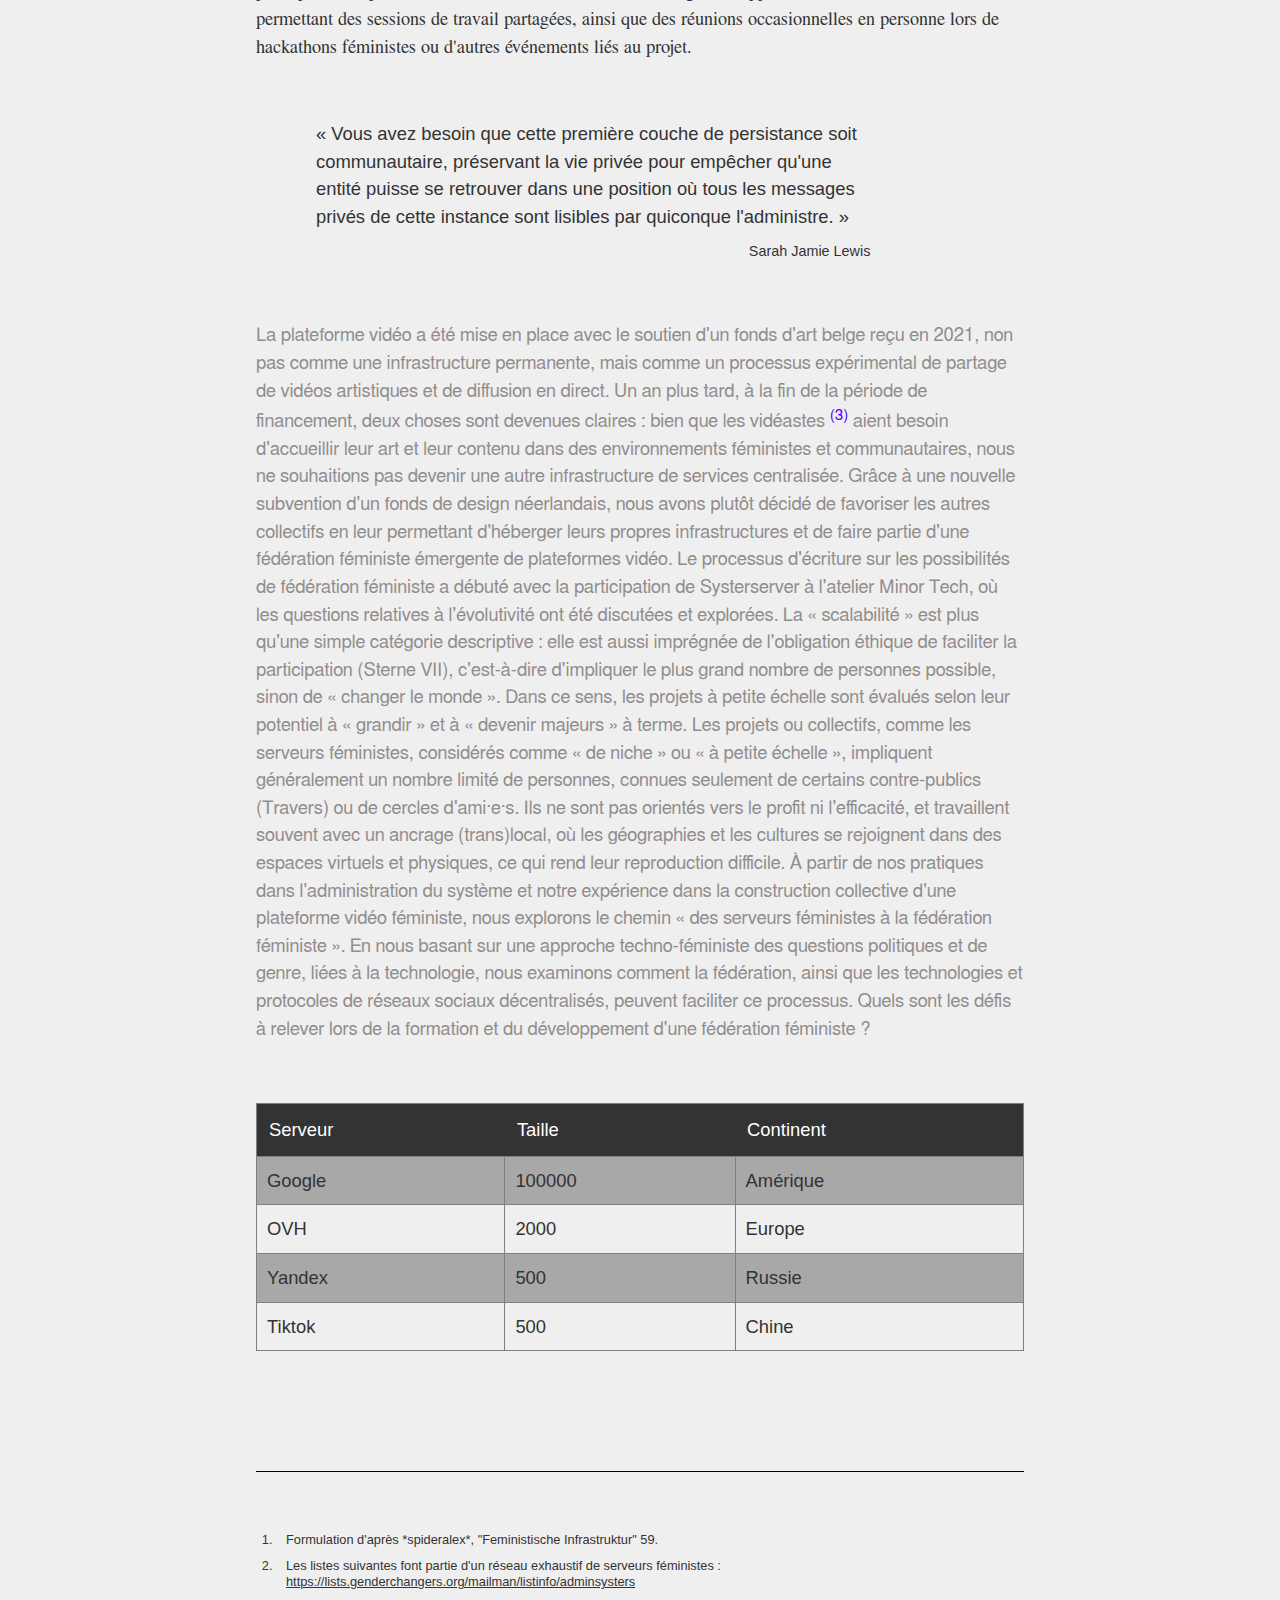
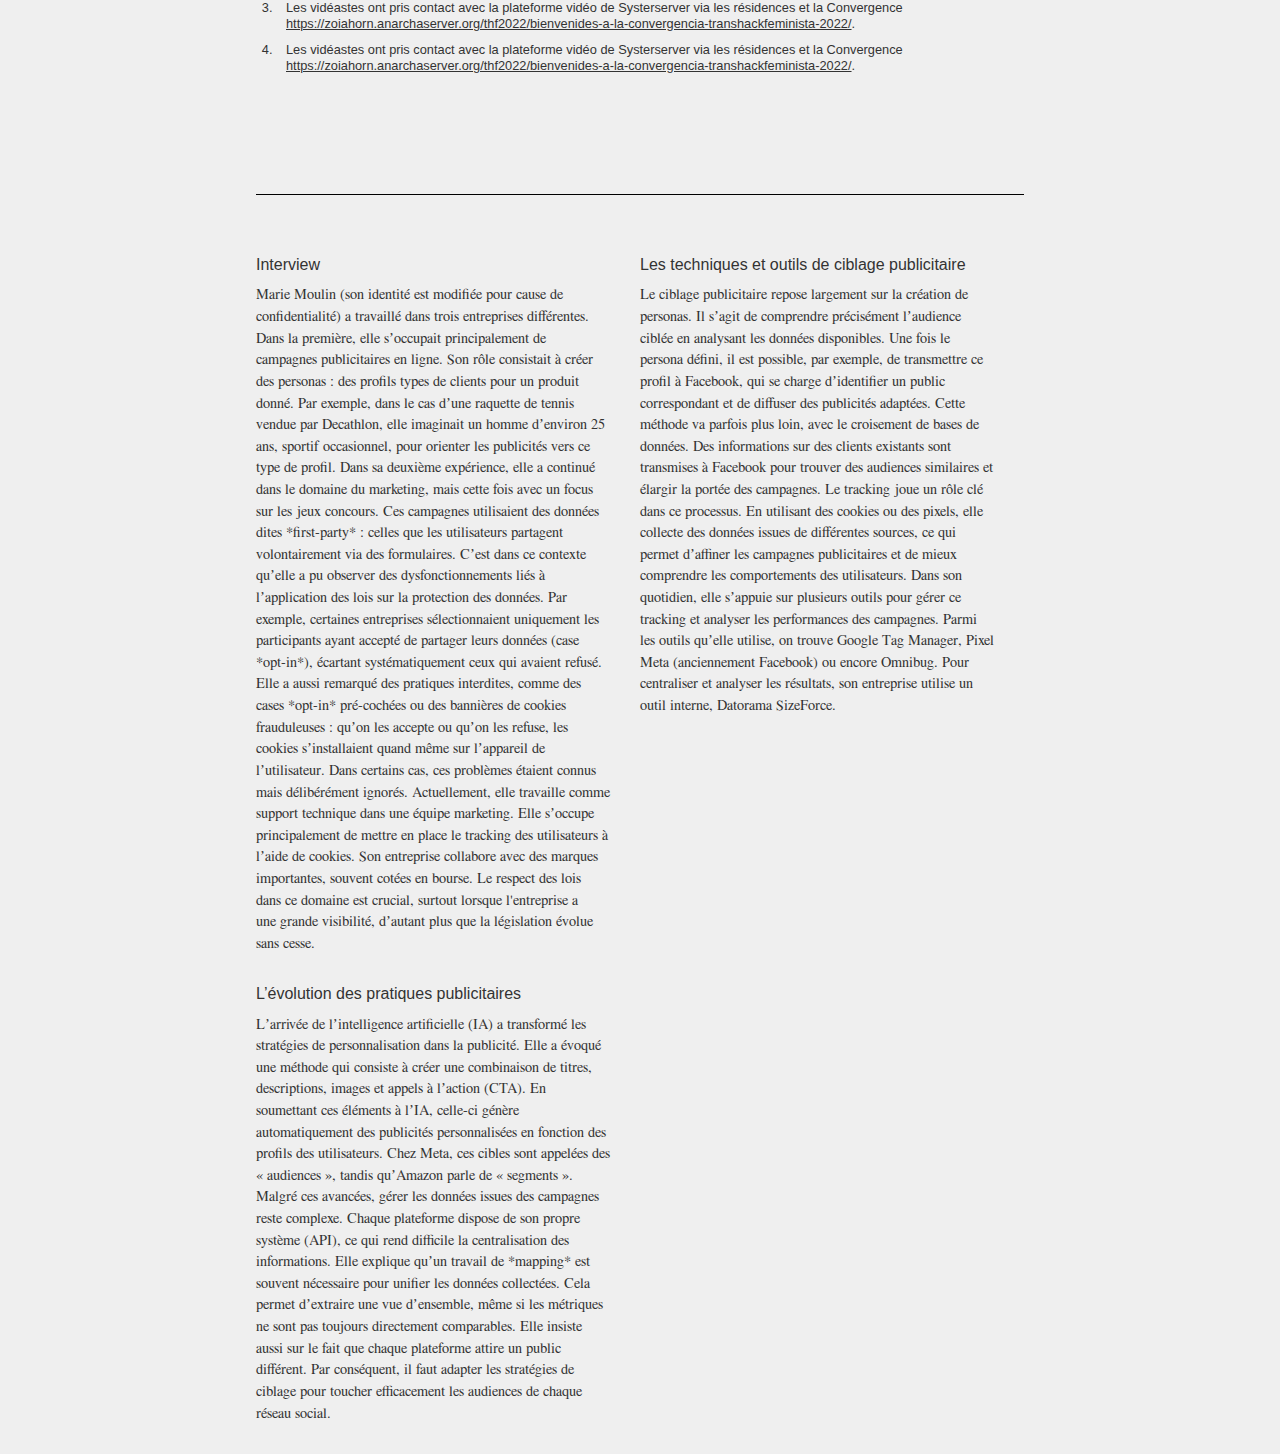
==== commit 9b1d261e: "corrections du pdf" ====
--- a/prenom_nom/index.html
+++ b/prenom_nom/index.html
@@ -42,7 +42,7 @@
     
     </section>
 
-    <ol class="sommaire">
+    <ol id="sommaire" class="sommaire">
         <li>
             <a href="#chapitre:1">
             <span class="titre">Introduction</span>
@@ -66,7 +66,7 @@
 
     </ol>
 
-    <section id="chapitre:1" class="chapitre">
+    <section id="chapitre:1" content="chapitre" class="chapitre">
     
         <h2>Introduction</h2>
     
@@ -101,7 +101,27 @@
             féministes ou d'autres événements liés au projet.
         </p>
 
-        <figure>
+        <p>
+            L'idée d'installer, de maintenir et
+            d'adapter PeerTube afin de créer une plateforme vidéo féministe est née
+            de la collaboration soudée de trois serveurs féministes: <i>Anarchaserver</i>
+            (anarchaserver.org), Systerserver (systerserver.net) et Leverburns
+            (terminal.leverburns.blue).Chacun de ces serveurs utilise des logiciels
+            gratuits et open source, soutenant diverses méthodes d'organisation
+            technopolitique, comme l'hébergement multimédia dans le cloud et des
+            outils pour créer des sondages, ainsi que l'hébergement de sites web
+            cyber/technoféministes archivés. Alors que certain·e·s sysadmins,
+            impliqué·e·s dans l'installation de PeerTube, sont été déjà éngagé·e·s
+            dans deux ou même trois serveurs féministes, Anarchaserver et Lever
+            Burns ont principalement soutenu le projet avec leurs outils, tandis que
+            la plateforme PeerTube s'est réalisée via et sur Systerserver. Pour
+            cette raison, nous nous concentrons sur les pratiques entourant
+            Systerserver et sur le groupe d'administrateur·rice·s système
+            (sysadmins) activement impliqué·e·s dans le projet PeerTube.
+
+        </p>
+
+        <figure id="image">
             <img src="images/datacenter2.webp" alt="datacenter" />
             <figcaption>Datacenter</figcaption>
         </figure>
@@ -157,7 +177,7 @@
 
     </section>
 
-    <section id="chapitre:2" class="chapitre">
+    <section id="chapitre:2" content="chapitre" class="chapitre">
     
         <h2>Serveurs féministes</h2>
     
@@ -192,7 +212,7 @@
             féministes ou d'autres événements liés au projet.
         </p>
 
-        <blockquote>    
+        <blockquote id="citation">    
             « Vous avez besoin que cette première couche de persistance soit communautaire, 
             préservant la vie privée pour empêcher qu'une entité puisse se retrouver dans une position 
             où tous les messages privés de cette instance sont lisibles par quiconque l'administre. » <br> 
@@ -242,7 +262,7 @@
 
     </section>
 
-    <table class="data">
+    <table id="data" class="data">
         <tr>
             <th>Serveur</th>
             <th>Taille</th>
--- a/prenom_nom/assets/css/style.css
+++ b/prenom_nom/assets/css/style.css
@@ -84,6 +84,7 @@
     .container .header blockquote {
         text-align: left;
         width: 80%;
+        margin: 0;
     }
 
     .container .header blockquote .signature {
@@ -113,6 +114,10 @@
     .container .sommaire a:hover {
         text-decoration: wavy underline;
         text-decoration-thickness: 1px;
+    }
+
+    .container .sommaire .titre {
+        margin: 0;
     }
 
     /* corps du texte */
@@ -273,6 +278,7 @@
         flex: 1 0 50%;
         margin: 0 0 30px 0;
         padding: 0 30px 0 0;
+        width: 100%;
     }
 
     .container .annexe article:last-child {
@@ -308,4 +314,111 @@
         background-color: var(--color-grey);
     }
 
+    
+
 }
+
+/* version mobile */
+
+@media only screen and (min-width: 1px) and (max-width: 900px) {
+
+
+    /* structure */
+
+    .container {
+        max-width: 100%;
+    }
+
+     /* citation chapeau */
+
+    .container .header blockquote {
+        text-align: left;
+        width: 90%;
+        margin: 0 20px 0 20px;
+    }
+
+    /* table des matières */
+
+    .container .sommaire {
+        margin: 60px 0 60px 0;
+    }
+
+    .container .sommaire .titre {
+        margin: 0 0 0 20px;
+    }
+
+    /* corps du texte */
+
+    .container .chapitre {
+        margin: 0 20px 0 20px;
+    }
+
+    /* paragraphe */
+
+    .container .chapitre p {
+        font-size: 1.3rem;
+    }
+
+    /* appel de note */
+
+    .container .chapitre p sup {
+        font-size: 1.3rem;
+    }
+
+    /* definition */
+
+    .container .chapitre p .hide {
+        display: hide;
+    }
+
+    .container .chapitre p .definition:hover + .hide {
+        transform: unset;
+        font-size: 1rem;
+        width: 80%;
+    }
+
+
+    /* citation */
+    .container .chapitre blockquote {
+        padding: 0;
+        width: 100%;
+    }
+
+    /* table */
+    .data {
+        margin: 60px 20px 80px 20px;
+        width: 90%;
+    }
+
+    /* notes */
+
+    .container .notes {
+        font-size: 1rem;
+        line-height: 1.6rem;
+    }
+
+    .container .notes ol {
+        padding: 0 30px 0 30px;
+    }
+
+    /* annexe */
+    .container .annexe {
+        margin: 60px 0 0 0;
+        flex-direction: column;
+    }
+
+    .container .annexe article {
+        flex: 1 0 auto;
+        margin: 0 0 60px 0;
+        padding: 0 0 0 20px;
+        width: 90%;
+    }
+
+    .container .annexe article h2 {
+        font-size: 1.3rem;
+    }
+
+    .container .annexe article p {
+        font-size: 1rem;
+    }
+}--- a/prenom_nom/assets/css/print.css
+++ b/prenom_nom/assets/css/print.css
@@ -12,7 +12,8 @@
             content: "Des serveurs à la fédération féministe";
             height: 10mm;
             text-align: center;
-            font-family: "FreeSerif";
+            font-family: "FreeSans";
+            font-size: 9pt;
 
         }
 
@@ -21,7 +22,8 @@
             height: 10mm;
             text-align: center;
             width: 10mm;
-            font-family: "FreeSerif";
+            font-family: "FreeSans";
+            font-size: 9pt;
         }
     }
 
@@ -30,8 +32,8 @@
     html {
         padding: 0;
         margin: 0;
-        font-size: 11pt;
-        line-height: 1.5;
+        /* font-size: 11pt;
+        line-height: 1.5; */
     }
 
     body {
@@ -41,6 +43,20 @@
         font-weight: normal;
     }
 
+    /* élements ignorés */
+
+    .titre-fixe {
+        display: none;
+    }
+
+    .video-container {
+        display: none;
+    }
+
+    .definition {
+        display: none;
+    }
+
     /* général */
 
     #main {
@@ -55,13 +71,26 @@
 
     #main figure figcaption {
         color: black;
-        margin: 0 0 0 0;
+        margin: 2mm 0 0 0;
         font-size: 9pt;
         text-align: center;
+        font-family: "Freesans";
     }
 
     #main figure img {
         width: 100%;
+    }
+
+    #main blockquote {
+        font-family: "Freesans";
+        font-size: 13pt;
+        line-height: 1.5;
+        margin: 10mm 0 0 0;
+    }
+
+    #main blockquote .signature {
+        font-size: 11pt;
+        text-align: right;
     }
 
     /* header */
@@ -86,62 +115,137 @@
         padding: 0;
     }
 
+    /* sommaire */
+
+    #sommaire {
+        list-style: none;
+        margin: 0 0 10mm 0;
+        padding: 0;
+        font-size: 15pt;
+        line-height: 1.3;
+        font-family: "Freesans";
+    }
+
+    #sommaire a {
+        text-decoration: none;
+        color: black;
+    }
+
     /* chapitre */
 
-    #chapitre h2  {
-        font-size: 15pt;
+    section[content] h2  {
+        font-size: 13pt;
+        font-family: "Freesans";
         font-weight: normal;
         text-transform: uppercase;
-        margin: 0 0 5mm 0;
-    }
-
-    #chapitre p {
+        margin: 10mm 0 3mm 0;
+        padding: 0;
+    }
+
+    section[content] p {
         font-size: 13pt;
-        line-height: 1.3;
-        margin: 0;
-        padding: 0;
-    }
-
-    #chapitre figure {
-        margin: 10mm 0 10mm 0;
-    }
-
-    #chapitre sup {
-        font-size: 8pt;
-    }
-
-    #chapitre sup a {
+        line-height: 1.5;
+        margin: 0;
+        padding: 0;
+    }
+
+    section[content] #image {
+        margin-top: 20mm;
+        margin-bottom: 20mm;
+        padding: 0;
+    }
+
+    section[content] sup {
+        font-size: 9pt;
+        font-family: "Freesans";
+    }
+
+    section[content] sup a {
         color: black;
         text-decoration: none;
     }
 
+    section[content] #citation {
+        page-break-before: always;
+        margin-bottom: 10mm;
+    }
+
+    /* tableau */
+
+    #data {
+        page-break-before: always;
+        width: 100%;
+        border-collapse: collapse;
+        font-family: "Freesans";
+        font-size: 11pt;
+    }
+
+    #data, #data td, #data tr, #data th {
+        padding: 3mm;
+        border: 0.3mm solid black;
+    }
+
+    #data tr:nth-child(even) {
+        background-color: rgb(168, 168, 168);
+    }
+
+    #data th {
+        border: none;
+        font-weight: normal;
+    }
+
     /* notes */
 
     #notes {
-        margin: 10mm 0 10mm 0;
-        padding: 0;
-        width: 80%;
+        margin: 20mm 0 10mm 0;
+        padding: 10mm 0 0 0;
+        width: 100%;
+        font-family: "Freesans";
+        border-top: 0.2mm solid black;
     }
 
     #notes ol {
         margin: 0;
-        padding: 0;
+        padding: 0 0 0 5mm;
     }
 
     #notes ol li {
-        padding: 0 5mm 0 5mm;
+        padding: 0 5mm 0 10mm;
         margin: 2mm 0 2mm 0;
         font-size: 9pt;
-        line-height: 1;
+        line-height: 1.3;
     }
 
     #notes ol li p {
         margin: 0 0 3mm 0;
-        padding: 0;
+        padding: 0 5mm 0 3mm;
     }
 
     #notes ol li p a {
         color: black;
     }
 
+    /* annexe */
+
+    #annexe {
+        margin: 20mm 0 10mm 0;
+        padding: 10mm 0 0 0;
+        width: 100%;
+        border-top: 0.2mm solid black;
+    }
+
+    #annexe article h2 {
+        font-family: "Freesans";
+        font-weight: normal;
+        font-size: 11pt;
+        margin: 0 0 3mm 0;
+        padding: 0 0 0 0;
+    }
+
+    #annexe article p {
+        margin: 0 0 3mm 0;
+        padding: 0 5mm 0 0;
+        font-size: 11pt;
+        line-height: 1.3;
+    }
 }
